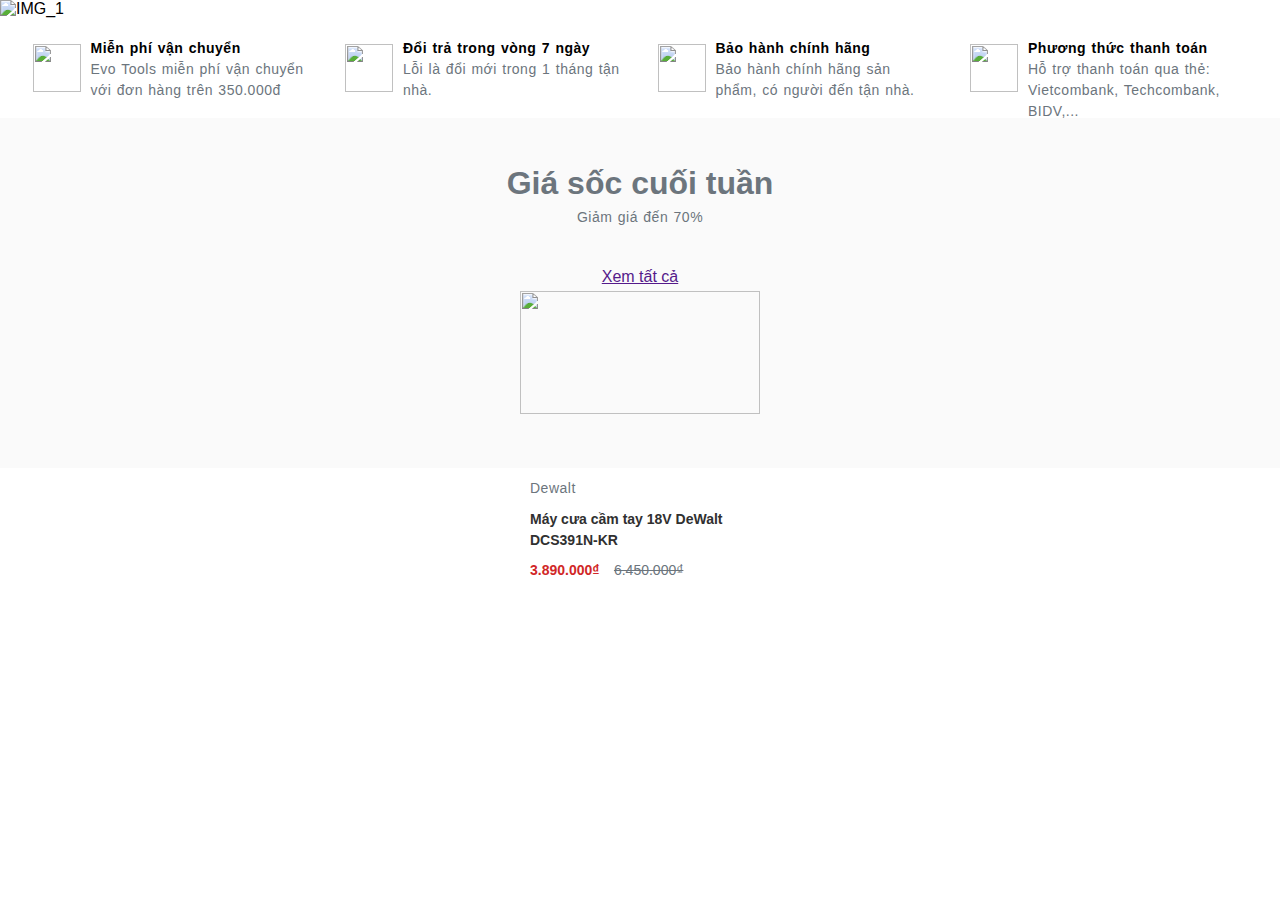
==== Home/index.html @ c36f78b8 "09/07" ====
<!DOCTYPE html>
<html lang="en">
<head>
    <meta charset="UTF-8">
    <meta name="viewport" content="width=device-width, initial-scale=1.0">
    <title>Document</title>
    <link rel="stylesheet" href="./styles.css">
    <link rel="stylesheet" href="https://cdnjs.cloudflare.com/ajax/libs/font-awesome/6.4.0/css/all.min.css" integrity="sha512-iecdLmaskl7CVkqkXNQ/ZH/XLlvWZOJyj7Yy7tcenmpD1ypASozpmT/E0iPtmFIB46ZmdtAc9eNBvH0H/ZpiBw==" crossorigin="anonymous" referrerpolicy="no-referrer" />

</head>
<body>

    
    <div class="slide">
        <img id="slide_img_1" class="slide_img" src="/Asset/Img/slider_1.png" alt="IMG_1">
        <img id="slide_img_2" class="slide_img" src="/Asset/Img/slider_2.png" alt="IMG_2">
    </div>
    <div class="nd_1">
        <div class="nd_1_1">
            <img class="nd_1_1_img" src="/Asset/Img/feature_search_image_1.svg" alt="">
            <div class="nd_1_1_t">
                <a class="nd_1_1_t1" href="./index.html">Miễn phí vận chuyển</a>
                <p class="nd_1_1_t2">Evo Tools miễn phí vận chuyển với đơn hàng trên 350.000đ</p>
            </div>
        </div>
        <div class="nd_1_1">
            <img class="nd_1_1_img" src="/Asset/Img/feature_search_image_2.svg" alt="">
            <div class="nd_1_1_t">
                <a class="nd_1_1_t1" href="./index.html">Đổi trả trong vòng 7 ngày</a>
                <p class="nd_1_1_t2">Lỗi là đổi mới trong 1 tháng tận nhà.</p>
            </div>
        </div>
        <div class="nd_1_1">
            <img class="nd_1_1_img" src="/Asset/Img/feature_search_image_3.svg" alt="">
            <div class="nd_1_1_t">
                <a class="nd_1_1_t1" href="./index.html">Bảo hành chính hãng</a>
                <p class="nd_1_1_t2">Bảo hành chính hãng sản phẩm, có người đến tận nhà.</p>
            </div>
        </div>
        <div class="nd_1_1">
            <img class="nd_1_1_img" src="/Asset/Img/feature_search_image_4.svg" alt="">
            <div class="nd_1_1_t">
                <a class="nd_1_1_t1" href="./index.html">Phương thức thanh toán</a>
                <p class="nd_1_1_t2">Hỗ trợ thanh toán qua thẻ: Vietcombank, Techcombank, BIDV,...</p>
            </div>
        </div>
    
    </div>
    <div class="nd_2">
        <div class="nd_2_1" >
            <a href="">Giá sốc cuối tuần</a>
            <p>Giảm giá đến 70%</p>
        </div>
        <div class="nd_2_2">
            <a href="">Xem tất cả</a>
            <div class="item">
                <img class="it_img" src="/Asset/Img/f7b94e099a215a91f13b4db56c76c065.webp" alt="">
                <a class="it_tag"  href="./index.html">Dewalt</a>
                <a class="it_name">Máy cưa cầm tay 18V DeWalt DCS391N-KR</a>
                <div class="cost">
                    <div>
                        <p class="it_cost">3.890.000₫</p>
                        <span class="it_cost_sale"> 6.450.000₫</span>
                    </div>
                    <i class="fa-light fa-bag-shopping"></i>
                </div>
            </div>
        </div>
    </div>
    
    <script src="./app.js"></script>
</body>
</html>
---- Home/styles.css ----
*{
    box-sizing: border-box;
    padding: 0;
    margin: 0;
    font-family: 'Mulish', sans-serif;
    z-index: 1;
}
.slide{
    width: 100%;
    overflow: hidden; 
    display: flex;
}
.slide_img{
    width: 100%;
    flex: 1 0 100%;
    position: relative;
}
.slide_img{
    animation-name: slider;
    animation-duration: 10s;
    animation-iteration-count: infinite;
}
@keyframes slider {
    0%{
        right: 0;
    }
    15%{
        right: 100%;
    }
    55%{
        right: 100%;
    }
    70%{
        right: 0;
    }
}
.nd_1{
    width: 100%;
    display: flex;
    padding: 15px;
    justify-content: space-around;
}
.nd_1_1{
    width: 23%;
    padding: 5px;
    display: flex;
    flex-direction: row;
    height: 70px;
    color: #6c757d;
    font-size: 14px;
    line-height: 1.5;
    word-spacing: 1px;
    letter-spacing: 0.5px;
}
.nd_1_1_img{
    width: 48px;
    height: 48px;
    margin-right: 10px;
    position: relative;
    top: 50%;
    transform: translateY(-50%);
}
.nd_1_1_t2{
    font-weight: 400;
}
.nd_1_1_t1{
    font-weight: 700;
    text-decoration: none;
    color: black;
    font-size: 14px;
    line-height: 1.5;
}
.nd_1_1_t{
    position: relative;
    top: 50%;
    transform: translateY(-50%);
}
.nd_2{
    width: 100%;
    height: 350px;
    background-color: #fafafa;
    
}
.nd_2_1{
    width: 100%;
    height: 150px;
    display: flex;
    justify-content: center;
    align-items: center;
    flex-direction: column;
}
.nd_2_1 a {
    font-weight: 700;
    text-decoration: none;
    color: #6c757d;
    font-size: 32px;
    line-height: 1.5;
}
.nd_2_1 p {
    color: #6c757d;
    font-size: 14px;
    line-height: 1.5;
    word-spacing: 1px;
    letter-spacing: 0.5px;
}
.nd_2_2{
    width: 100%;
    height: 350px;
    display: flex;
    justify-content: center;
    align-items: center;
    flex-direction: column;
    color: #6c757d;
}
a{
    transition-property: all;
}  
a:hover{
    color: #fe793b;
    text-decoration-line:underline;
}
.item{
    padding: 5px;
    width: 250px;
    height: 380px;
    margin-bottom: 25px;
    display: flex;
    flex-direction: column;
    z-index: 1;
}
.it_img{
    width: 100%;
    height: 66%;
    transition: all 1s;
    z-index: 0;
}
.it_img:hover{
    transform: scale(1.2);
}
.it_tag{
    color: #6c757d;
    font-size: 14px;
    line-height: 1.5;
    word-spacing: 1px;
    letter-spacing: 0.5px;
    text-decoration: none;
    padding: 0 10px 0 10px;
    margin-bottom: 10px;
    z-index: 1;
}
.it_name{
    color: #303030;
    font-size: 14px;
    line-height: 1.5;
    padding: 0 10px 0 10px;
    margin-bottom: 10px;
    font-weight: 700;
    z-index: 1;
}
.item .cost{
    display: flex;
    justify-content: space-between;
    padding: 0 10px 0 10px;
    z-index: 1;
    
}
.it_cost{
    display: inline-block;
    color: #d12727;
    font-size: 14px;
    font-weight: 700;
    margin-bottom: 10px;
    margin-right: 10px;
    z-index: 1;

}
.it_cost_sale{
    font-size: 14px;
    color: #6c757d;
    text-decoration: line-through;
    z-index: 1;

}
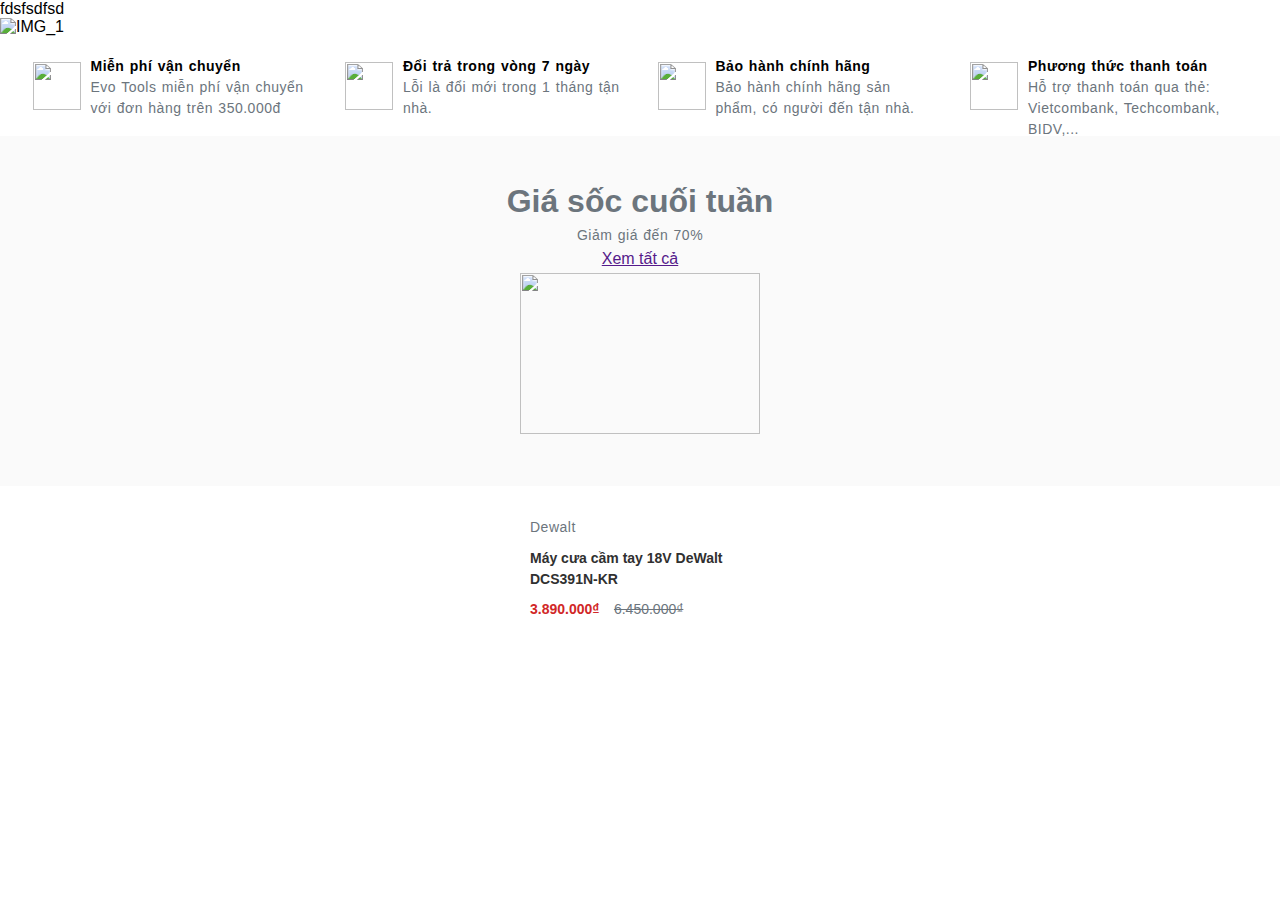
==== commit 14dd9312: "update home" ====
--- a/Home/index.html
+++ b/Home/index.html
@@ -9,36 +9,36 @@
 
 </head>
 <body>
-
+fdsfsdfsd
     
     <div class="slide">
-        <img id="slide_img_1" class="slide_img" src="/Asset/Img/slider_1.png" alt="IMG_1">
-        <img id="slide_img_2" class="slide_img" src="/Asset/Img/slider_2.png" alt="IMG_2">
+        <img id="slide_img_1" class="slide_img" src="../Asset/Img/slider_1.png" alt="IMG_1">
+        <img id="slide_img_2" class="slide_img" src="../Asset/Img/slider_2.png" alt="IMG_2">
     </div>
     <div class="nd_1">
         <div class="nd_1_1">
-            <img class="nd_1_1_img" src="/Asset/Img/feature_search_image_1.svg" alt="">
+            <img class="nd_1_1_img" src="../Asset/Img/featurge_search_image_1.sv" alt="">
             <div class="nd_1_1_t">
                 <a class="nd_1_1_t1" href="./index.html">Miễn phí vận chuyển</a>
                 <p class="nd_1_1_t2">Evo Tools miễn phí vận chuyển với đơn hàng trên 350.000đ</p>
             </div>
         </div>
         <div class="nd_1_1">
-            <img class="nd_1_1_img" src="/Asset/Img/feature_search_image_2.svg" alt="">
+            <img class="nd_1_1_img" src="../Asset/Img/feature_search_image_2.svg" alt="">
             <div class="nd_1_1_t">
                 <a class="nd_1_1_t1" href="./index.html">Đổi trả trong vòng 7 ngày</a>
                 <p class="nd_1_1_t2">Lỗi là đổi mới trong 1 tháng tận nhà.</p>
             </div>
         </div>
         <div class="nd_1_1">
-            <img class="nd_1_1_img" src="/Asset/Img/feature_search_image_3.svg" alt="">
+            <img class="nd_1_1_img" src="../Asset/Img/feature_search_image_3.svg" alt="">
             <div class="nd_1_1_t">
                 <a class="nd_1_1_t1" href="./index.html">Bảo hành chính hãng</a>
                 <p class="nd_1_1_t2">Bảo hành chính hãng sản phẩm, có người đến tận nhà.</p>
             </div>
         </div>
         <div class="nd_1_1">
-            <img class="nd_1_1_img" src="/Asset/Img/feature_search_image_4.svg" alt="">
+            <img class="nd_1_1_img" src="../Asset/Img/feature_search_image_4.svg" alt="">
             <div class="nd_1_1_t">
                 <a class="nd_1_1_t1" href="./index.html">Phương thức thanh toán</a>
                 <p class="nd_1_1_t2">Hỗ trợ thanh toán qua thẻ: Vietcombank, Techcombank, BIDV,...</p>
@@ -52,22 +52,27 @@
             <p>Giảm giá đến 70%</p>
         </div>
         <div class="nd_2_2">
-            <a href="">Xem tất cả</a>
-            <div class="item">
-                <img class="it_img" src="/Asset/Img/f7b94e099a215a91f13b4db56c76c065.webp" alt="">
-                <a class="it_tag"  href="./index.html">Dewalt</a>
-                <a class="it_name">Máy cưa cầm tay 18V DeWalt DCS391N-KR</a>
-                <div class="cost">
-                    <div>
-                        <p class="it_cost">3.890.000₫</p>
-                        <span class="it_cost_sale"> 6.450.000₫</span>
+
+            <a class="nd_2_2_1" href="">Xem tất cả</a>
+
+            <div>
+                <div class="item">
+                    <img class="it_img" src="../Asset/Img/f7b94e099a215a91f13b4db56c76c065.webp" alt="">
+                    <a class="it_tag"  href="./index.html">Dewalt</a>
+                    <a class="it_name">Máy cưa cầm tay 18V DeWalt DCS391N-KR</a>
+                    <div class="cost">
+                        <div>
+                            <p class="it_cost">3.890.000₫</p>
+                            <span class="it_cost_sale"> 6.450.000₫</span>
+                        </div>
+                        <i class="fa-solid fa-bag-shopping fa-lg"></i>
                     </div>
-                    <i class="fa-light fa-bag-shopping"></i>
-                </div>
             </div>
+            
         </div>
+        <div></div>
     </div>
-    
+    <div></div>
     <script src="./app.js"></script>
 </body>
 </html>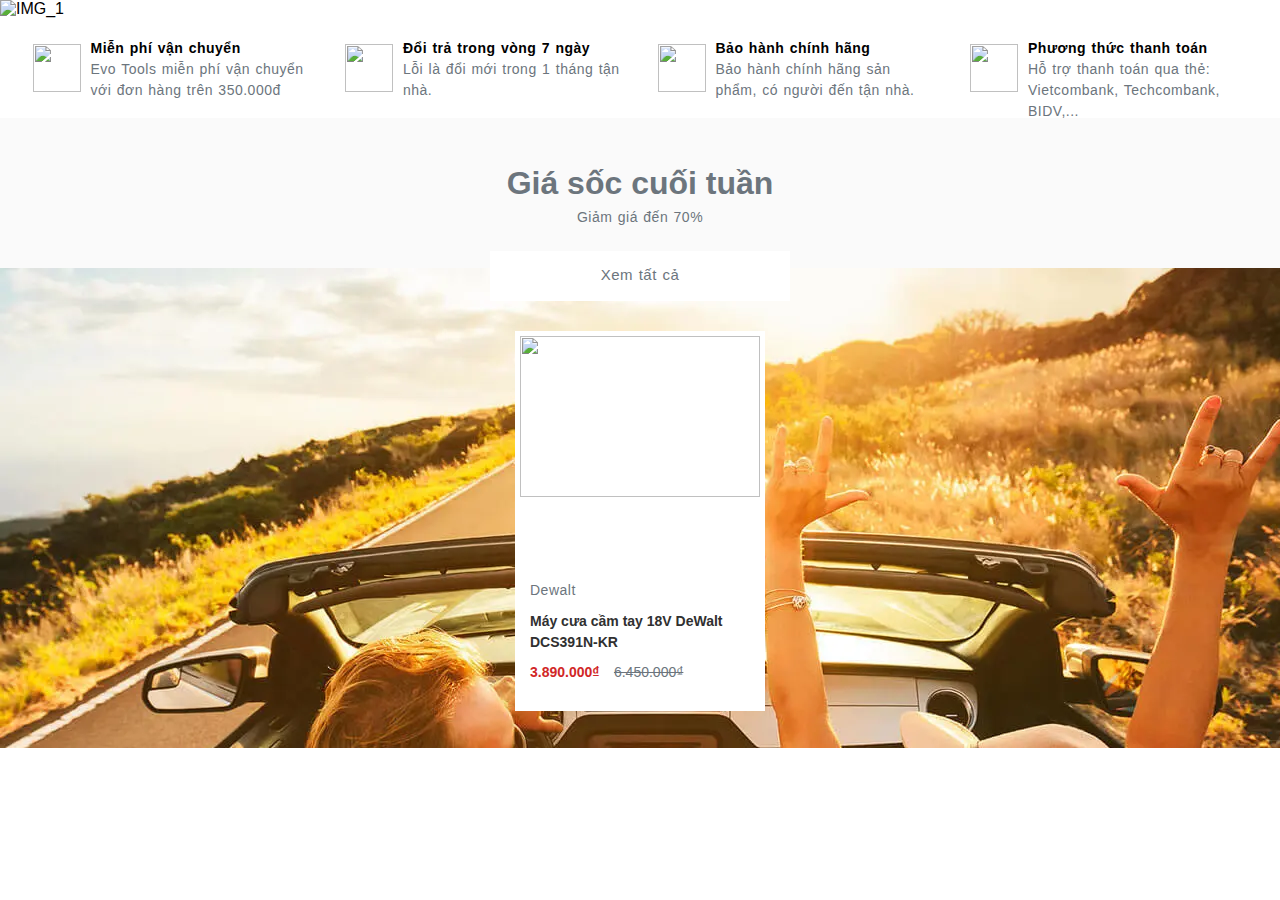
==== commit b73a0829: "09/07" ====
--- a/Home/index.html
+++ b/Home/index.html
@@ -9,7 +9,7 @@
 
 </head>
 <body>
-fdsfsdfsd
+
     
     <div class="slide">
         <img id="slide_img_1" class="slide_img" src="../Asset/Img/slider_1.png" alt="IMG_1">
@@ -17,7 +17,7 @@
     </div>
     <div class="nd_1">
         <div class="nd_1_1">
-            <img class="nd_1_1_img" src="../Asset/Img/featurge_search_image_1.sv" alt="">
+            <img class="nd_1_1_img" src="../Asset/Img/feature_search_image_1.svg" alt="">
             <div class="nd_1_1_t">
                 <a class="nd_1_1_t1" href="./index.html">Miễn phí vận chuyển</a>
                 <p class="nd_1_1_t2">Evo Tools miễn phí vận chuyển với đơn hàng trên 350.000đ</p>
@@ -51,7 +51,7 @@
             <a href="">Giá sốc cuối tuần</a>
             <p>Giảm giá đến 70%</p>
         </div>
-        <div class="nd_2_2">
+        <div class="nd_2_2" >
 
             <a class="nd_2_2_1" href="">Xem tất cả</a>
 
@@ -72,7 +72,7 @@
         </div>
         <div></div>
     </div>
-    <div></div>
+    </div>
     <script src="./app.js"></script>
 </body>
 </html>--- a/Home/styles.css
+++ b/Home/styles.css
@@ -3,7 +3,6 @@
     padding: 0;
     margin: 0;
     font-family: 'Mulish', sans-serif;
-    z-index: 1;
 }
 .slide{
     width: 100%;
@@ -105,12 +104,30 @@
 }
 .nd_2_2{
     width: 100%;
-    height: 350px;
-    display: flex;
+    height: 480px;
+    display: flex;
+    background-image: url("../Asset/Img/feature_banner.webp");
     justify-content: center;
     align-items: center;
     flex-direction: column;
     color: #6c757d;
+    z-index: 1;
+}
+.nd_2_2_1{
+    z-index: 1;
+    color: #6c757d;
+    font-size: 15px;
+    line-height: 1.5;
+    word-spacing: 1px;
+    letter-spacing: 0.5px;
+    text-decoration: none;
+    display: flex;
+    height: 50px;
+    width: 300px;
+    background-color: white;
+    justify-content: center;
+    align-items: center;
+    transform: translateY(-60%);
 }
 a{
     transition-property: all;
@@ -127,6 +144,8 @@
     display: flex;
     flex-direction: column;
     z-index: 1;
+    position: relative;
+    background-color: white;
 }
 .it_img{
     width: 100%;
@@ -179,5 +198,7 @@
     color: #6c757d;
     text-decoration: line-through;
     z-index: 1;
-
-}
+}
+.fa-bag-shopping:hover{
+    color: #fe793b;
+}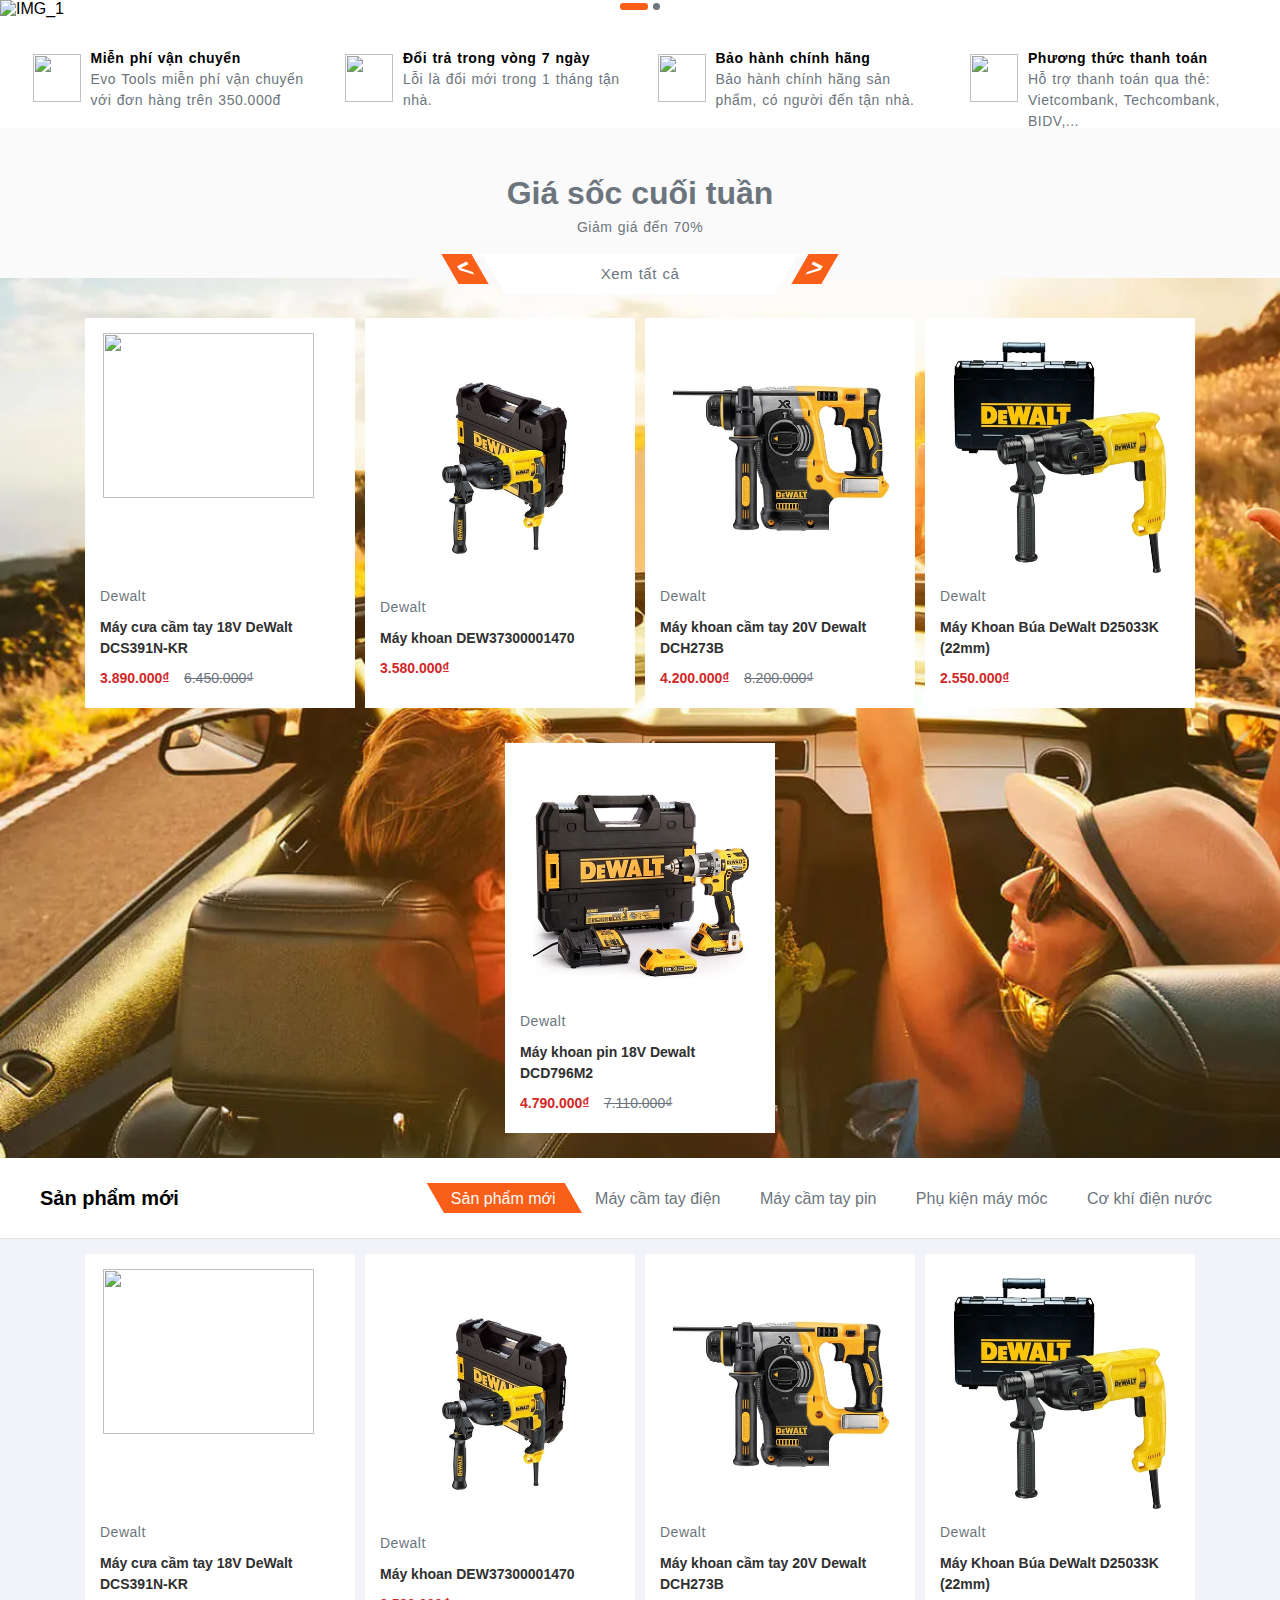
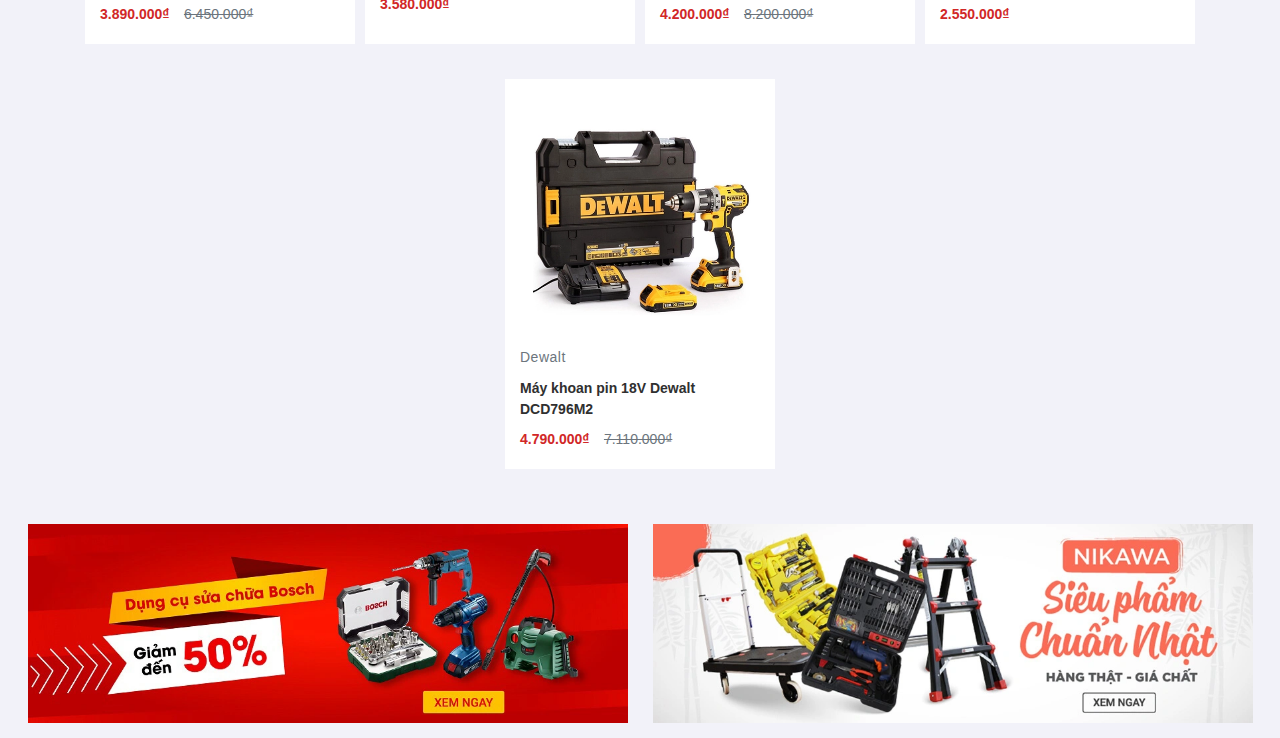
==== commit f04969ac: "15/07" ====
--- a/Home/index.html
+++ b/Home/index.html
@@ -8,12 +8,14 @@
     <link rel="stylesheet" href="https://cdnjs.cloudflare.com/ajax/libs/font-awesome/6.4.0/css/all.min.css" integrity="sha512-iecdLmaskl7CVkqkXNQ/ZH/XLlvWZOJyj7Yy7tcenmpD1ypASozpmT/E0iPtmFIB46ZmdtAc9eNBvH0H/ZpiBw==" crossorigin="anonymous" referrerpolicy="no-referrer" />
 
 </head>
-<body>
-
-    
+<body>    
     <div class="slide">
         <img id="slide_img_1" class="slide_img" src="../Asset/Img/slider_1.png" alt="IMG_1">
         <img id="slide_img_2" class="slide_img" src="../Asset/Img/slider_2.png" alt="IMG_2">
+    </div>
+    <div class="slide_icon">
+        <div id="vuong" class="slide_chuyen"></div>
+        <div id="cham"  class="slide_chuyen"></div>
     </div>
     <div class="nd_1">
         <div class="nd_1_1">
@@ -52,10 +54,13 @@
             <p>Giảm giá đến 70%</p>
         </div>
         <div class="nd_2_2" >
-
-            <a class="nd_2_2_1" href="">Xem tất cả</a>
-
-            <div>
+            <div class="h_nd_2_2">
+                <div class="canh1">&lt</div>
+                <a class="nd_2_2_1" href="">Xem tất cả</a>
+                <div class="canh">&gt</div>
+            </div>
+            
+            <div class="nd_2_2_item" >
                 <div class="item">
                     <img class="it_img" src="../Asset/Img/f7b94e099a215a91f13b4db56c76c065.webp" alt="">
                     <a class="it_tag"  href="./index.html">Dewalt</a>
@@ -67,11 +72,133 @@
                         </div>
                         <i class="fa-solid fa-bag-shopping fa-lg"></i>
                     </div>
-            </div>
-            
-        </div>
-        <div></div>
-    </div>
+                </div>
+                <div class="item">
+                    <img class="it_img" src="../Asset/Img/2a3c3d5b1e80166ae6d1b1ec2744bf36.webp" alt="">
+                    <a class="it_tag"  href="./index.html">Dewalt</a>
+                    <a class="it_name">Máy khoan DEW37300001470</a>
+                    <div class="cost">
+                        <div>
+                            <p class="it_cost">3.580.000₫</p>
+                        </div>
+                        <i class="fa-solid fa-bag-shopping fa-lg"></i>
+                    </div>
+                </div>
+                <div class="item">
+                    <img class="it_img" src="../Asset/Img/5b2c3c4487c73887def8c8ed1a8351ad.webp" alt="">
+                    <a class="it_tag"  href="./index.html">Dewalt</a>
+                    <a class="it_name">Máy khoan cầm tay 20V Dewalt DCH273B</a>
+                    <div class="cost">
+                        <div>
+                            <p class="it_cost">4.200.000₫</p>
+                            <span class="it_cost_sale"> 8.200.000₫</span>
+                        </div>
+                        <i class="fa-solid fa-bag-shopping fa-lg"></i>
+                    </div>
+                </div>
+                <div class="item">
+                    <img class="it_img" src="../Asset/Img/1-u5463-d20170927-t091215-269856.webp" alt="">
+                    <a class="it_tag"  href="./index.html">Dewalt</a>
+                    <a class="it_name">Máy Khoan Búa DeWalt D25033K (22mm)</a>
+                    <div class="cost">
+                        <div>
+                            <p class="it_cost">2.550.000₫</p>
+                        </div>
+                        <i class="fa-solid fa-bag-shopping fa-lg"></i>
+                    </div>
+                </div>
+                <div class="item">
+                    <img class="it_img" src="../Asset/Img/f594d9bab6b5ac6e76441dd2e44d3e76.webp" alt="">
+                    <a class="it_tag"  href="./index.html">Dewalt</a>
+                    <a class="it_name">Máy khoan pin 18V Dewalt DCD796M2</a>
+                    <div class="cost">
+                        <div>
+                            <p class="it_cost">4.790.000₫</p>
+                            <span class="it_cost_sale"> 7.110.000₫</span>
+                        </div>
+                        <i class="fa-solid fa-bag-shopping fa-lg"></i>
+                    </div>
+                </div>
+            </div>
+        </div>
+    </div>
+    <div class="nd3">
+        <div class="nd3_1">
+            <h1>Sản phẩm mới</h1>
+            <div>
+                <a id="nd3_tag_1" class="nd3_1_tag" href="./index.html">Sản phẩm mới</a>
+                <a id="nd3_tag_2" class="nd3_1_tag" href="./index.html">Máy cầm tay điện</a>
+                <a id="nd3_tag_3" class="nd3_1_tag" href="./index.html">Máy cầm tay pin</a>
+                <a id="nd3_tag_4" class="nd3_1_tag" href="./index.html">Phụ kiện máy móc</a>
+                <a id="nd3_tag_5" class="nd3_1_tag" href="./index.html">Cơ khí điện nước</a>
+            </div>
+        </div>
+        <div class="nd3_2">
+            <div class="nd_3_2_item" >
+                <div class="item">
+                    <img class="it_img" src="../Asset/Img/f7b94e099a215a91f13b4db56c76c065.webp" alt="">
+                    <a class="it_tag"  href="./index.html">Dewalt</a>
+                    <a class="it_name">Máy cưa cầm tay 18V DeWalt DCS391N-KR</a>
+                    <div class="cost">
+                        <div>
+                            <p class="it_cost">3.890.000₫</p>
+                            <span class="it_cost_sale"> 6.450.000₫</span>
+                        </div>
+                        <i class="fa-solid fa-bag-shopping fa-lg"></i>
+                    </div>
+                </div>
+                <div class="item">
+                    <img class="it_img" src="../Asset/Img/2a3c3d5b1e80166ae6d1b1ec2744bf36.webp" alt="">
+                    <a class="it_tag"  href="./index.html">Dewalt</a>
+                    <a class="it_name">Máy khoan DEW37300001470</a>
+                    <div class="cost">
+                        <div>
+                            <p class="it_cost">3.580.000₫</p>
+                        </div>
+                        <i class="fa-solid fa-bag-shopping fa-lg"></i>
+                    </div>
+                </div>
+                <div class="item">
+                    <img class="it_img" src="../Asset/Img/5b2c3c4487c73887def8c8ed1a8351ad.webp" alt="">
+                    <a class="it_tag"  href="./index.html">Dewalt</a>
+                    <a class="it_name">Máy khoan cầm tay 20V Dewalt DCH273B</a>
+                    <div class="cost">
+                        <div>
+                            <p class="it_cost">4.200.000₫</p>
+                            <span class="it_cost_sale"> 8.200.000₫</span>
+                        </div>
+                        <i class="fa-solid fa-bag-shopping fa-lg"></i>
+                    </div>
+                </div>
+                <div class="item">
+                    <img class="it_img" src="../Asset/Img/1-u5463-d20170927-t091215-269856.webp" alt="">
+                    <a class="it_tag"  href="./index.html">Dewalt</a>
+                    <a class="it_name">Máy Khoan Búa DeWalt D25033K (22mm)</a>
+                    <div class="cost">
+                        <div>
+                            <p class="it_cost">2.550.000₫</p>
+                        </div>
+                        <i class="fa-solid fa-bag-shopping fa-lg"></i>
+                    </div>
+                </div>
+                <div class="item">
+                    <img class="it_img" src="../Asset/Img/f594d9bab6b5ac6e76441dd2e44d3e76.webp" alt="">
+                    <a class="it_tag"  href="./index.html">Dewalt</a>
+                    <a class="it_name">Máy khoan pin 18V Dewalt DCD796M2</a>
+                    <div class="cost">
+                        <div>
+                            <p class="it_cost">4.790.000₫</p>
+                            <span class="it_cost_sale"> 7.110.000₫</span>
+                        </div>
+                        <i class="fa-solid fa-bag-shopping fa-lg"></i>
+                    </div>
+                </div>
+            </div>
+        </div>
+        <div class="nd3_3">
+            <img src="../Asset/Img/feature_banner_1.webp" alt="">
+            <img src="../Asset/Img/feature_banner_2.webp" alt="">
+        </div>
     </div>
     <script src="./app.js"></script>
 </body>
--- a/Home/styles.css
+++ b/Home/styles.css
@@ -32,7 +32,48 @@
     70%{
         right: 0;
     }
-}
+} 
+.slide_icon{
+    display: flex;
+    margin: 0 auto;
+    transform: translateY(-150%);
+    width: 40px;
+    height: 10px;
+    justify-content: space-between;
+}
+#vuong{
+    width: 28px;
+    height: 7px;
+    background-color: #f95f18;
+    border-radius: 3px;
+    cursor: pointer;
+}
+#cham{
+    height: 7px;
+    width: 7px;
+    border-radius: 100%;
+    background-color: #6c757d;
+    cursor: pointer;
+}
+.slide_icon{
+    animation-name: slider_ic;
+    animation-duration: 10s;
+    animation-iteration-count: infinite;
+}
+@keyframes slider_ic {
+    0%{
+        flex-direction: row;
+    }
+    15%{
+        flex-direction: row-reverse;
+    }
+    55%{
+        flex-direction: row-reverse;
+    }
+    70%{
+        flex-direction: row;
+    }
+} 
 .nd_1{
     width: 100%;
     display: flex;
@@ -76,9 +117,7 @@
 }
 .nd_2{
     width: 100%;
-    height: 350px;
     background-color: #fafafa;
-    
 }
 .nd_2_1{
     width: 100%;
@@ -104,17 +143,24 @@
 }
 .nd_2_2{
     width: 100%;
-    height: 480px;
     display: flex;
     background-image: url("../Asset/Img/feature_banner.webp");
     justify-content: center;
     align-items: center;
     flex-direction: column;
     color: #6c757d;
-    z-index: 1;
+    z-index: 2;
+    background-size: cover;
+    background-repeat: no-repeat;
+}
+.h_nd_2_2{
+    transform: translateY(-60%);
+    display: flex;
+    gap: 25px;
+    background-color: inherit;
 }
 .nd_2_2_1{
-    z-index: 1;
+    z-index: 0;
     color: #6c757d;
     font-size: 15px;
     line-height: 1.5;
@@ -122,14 +168,59 @@
     letter-spacing: 0.5px;
     text-decoration: none;
     display: flex;
-    height: 50px;
-    width: 300px;
+    height: 40px;
+    width: 270px;
     background-color: white;
     justify-content: center;
     align-items: center;
-    transform: translateY(-60%);
+    position: relative;
+}   
+.nd_2_2_1::before{
+    position: absolute;
+    content: '';
+    top: 0;
+    bottom: 0;
+    left: 0;
+    right: 0;
+    background-color: inherit;
+    transform-origin: bottom;
+    transform: skew(-30deg);
+    z-index: -1;
+}
+.nd_2_2_1::after{
+    position: absolute;
+    content: '';
+    top: 0;
+    bottom: 0;
+    left: 0;
+    right: 0;
+    background-color: inherit;
+    transform-origin: bottom;
+    transform: skew(30deg);
+    z-index: -1;
+}
+.canh{
+    background-color: #f95f18;
+    transform: skew(-30deg);
+    height: 30px;
+    width:  30px;
+    color: white;
+    font-size: 24px;
+    font-weight:600;
+    text-align: center;
+}
+.canh1{
+    background-color: #f95f18;
+    transform: skew(30deg);
+    height: 30px;
+    width: 30px;
+    color: white;
+    font-size: 24px;
+    font-weight:600;
+    text-align: center;
 }
 a{
+    text-decoration: none;
     transition-property: all;
 }  
 a:hover{
@@ -138,23 +229,25 @@
 }
 .item{
     padding: 5px;
-    width: 250px;
-    height: 380px;
+    width: 270px;
+    height: 390px;
     margin-bottom: 25px;
     display: flex;
+    justify-content: center;
     flex-direction: column;
     z-index: 1;
     position: relative;
     background-color: white;
 }
 .it_img{
-    width: 100%;
+    margin: 3px auto;
+    width: 90%;
     height: 66%;
     transition: all 1s;
     z-index: 0;
 }
 .it_img:hover{
-    transform: scale(1.2);
+    transform: scale(1.1);
 }
 .it_tag{
     color: #6c757d;
@@ -201,4 +294,88 @@
 }
 .fa-bag-shopping:hover{
     color: #fe793b;
+}
+.nd_2_2_item{
+    display: flex;
+    gap:10px;
+    flex-wrap: wrap;
+    justify-content: center;
+}
+.nd3{
+    z-index: 1;
+    width: 100%;
+    
+}
+.nd3_1{
+    height: 80px;
+    display: flex;
+    justify-content: space-between;
+    align-items: center;
+    padding: 0px 40px;
+}
+.nd3_1 h1{
+    font-size: 20px;
+    font-weight: 700;
+    line-height: 1.2;
+    margin: 0;
+    position: relative;
+}
+
+.nd3_1_tag{
+    color: #6c757d;
+    margin: 0 25px 0 0;
+    height: 30px;
+    text-align: center;
+    padding: 7px 3px 0px 7px;
+    display: inline-block;
+    position: relative;
+}
+.nd3_1_tag::after{
+    position: absolute;
+    content: '';
+    width: 120%;
+    top: 0;
+    bottom: 0;
+    left: 0;
+    right: 0;
+    background-color: inherit;
+    transform-origin: bottom;
+    transform: skew(30deg);
+    z-index: -1;
+}
+.nd3_1_tag:hover{
+    background-color: #f95f18;
+    color: #fafafa;
+    font-style: normal;
+    text-decoration: none;
+}
+#nd3_tag_1{
+    background-color: #f95f18;
+    color: #fafafa;
+}
+.nd3_2{
+    width: 100%;
+    border-top: #e1e3e6 1px solid;
+}
+.nd_3_2_item{
+    padding: 15px 0 15px 0;
+    display: flex;
+    gap:10px;
+    flex-wrap: wrap;
+    justify-content: center;
+    background-color: #f2f2f9;
+}
+.nd3_3{
+    width: 100%;
+    display: flex;
+    justify-content: space-around;
+    padding: 15px 15px 15px 15px ;
+    background-color: #f2f2f9;
+}
+.nd3_3 img{
+    width: 48%;
+    cursor: pointer;
+}
+.nd3 img:hover{
+    opacity: 0.8;
 }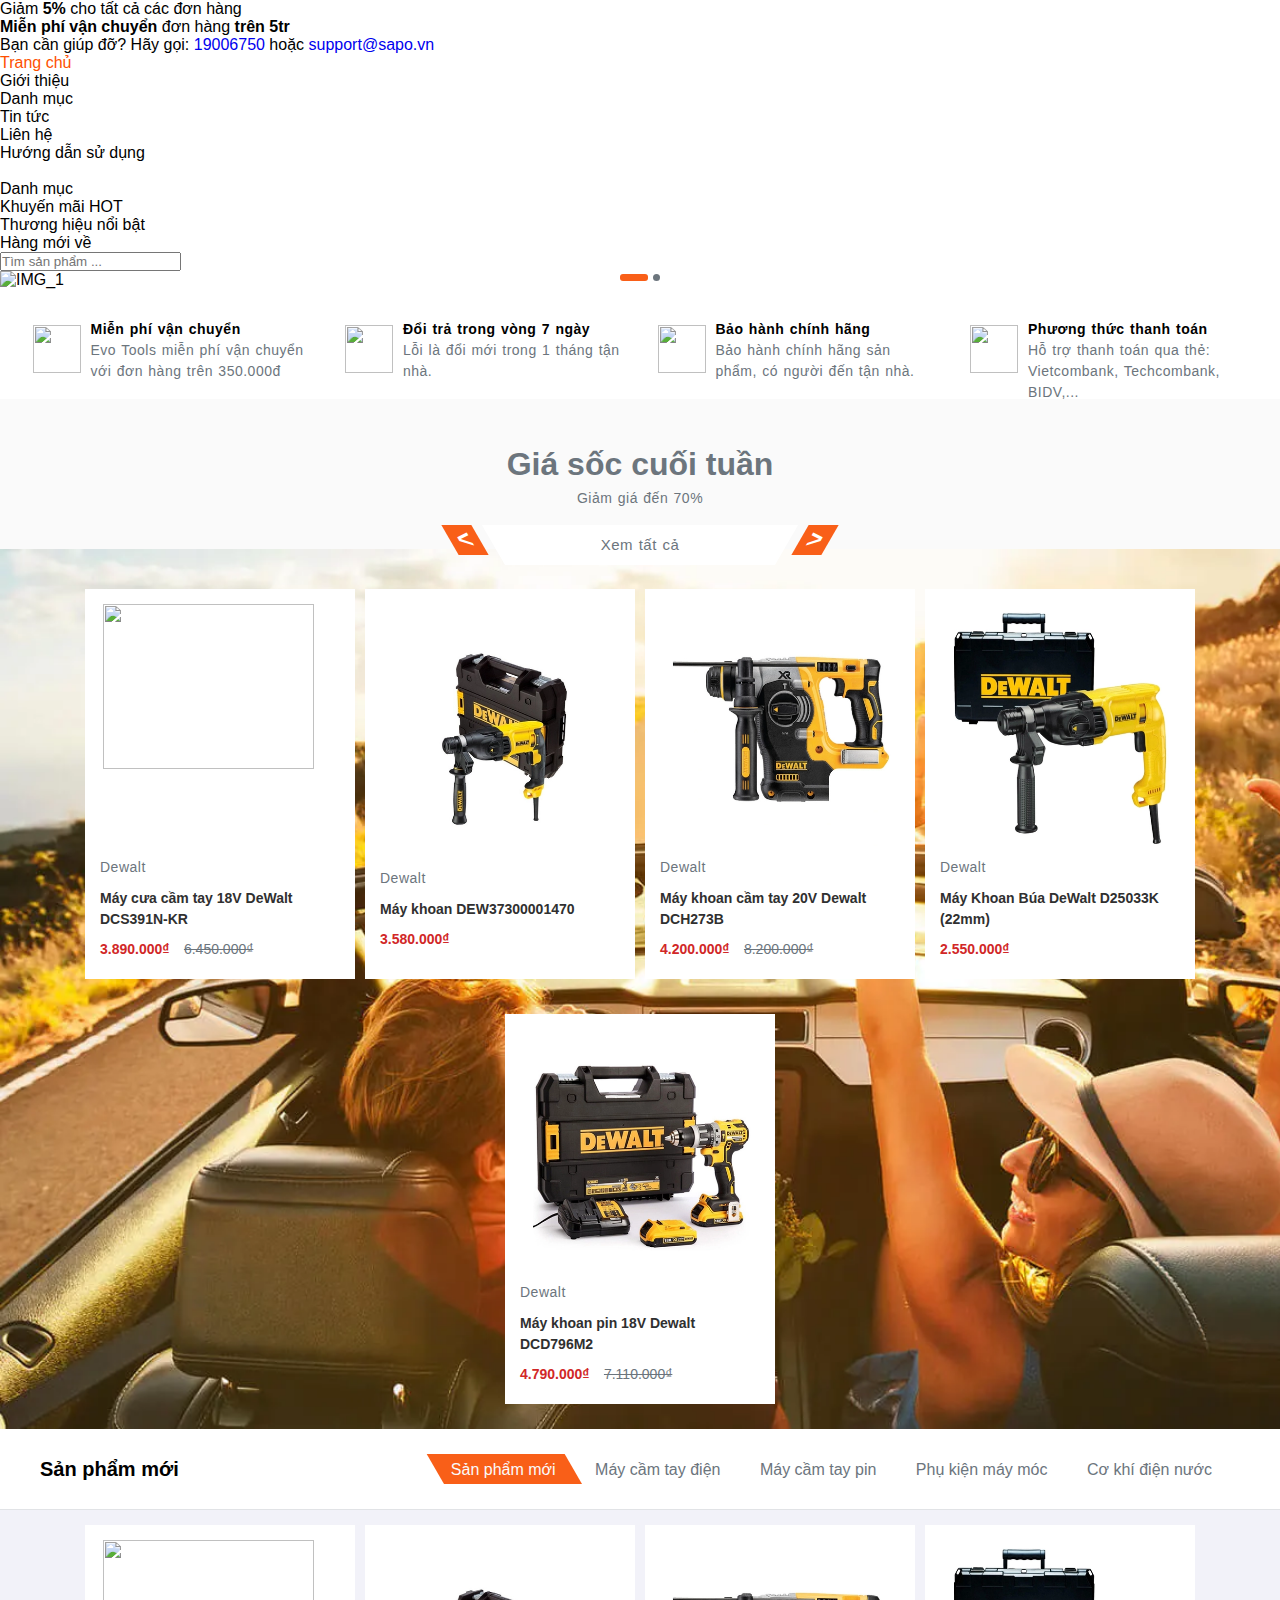
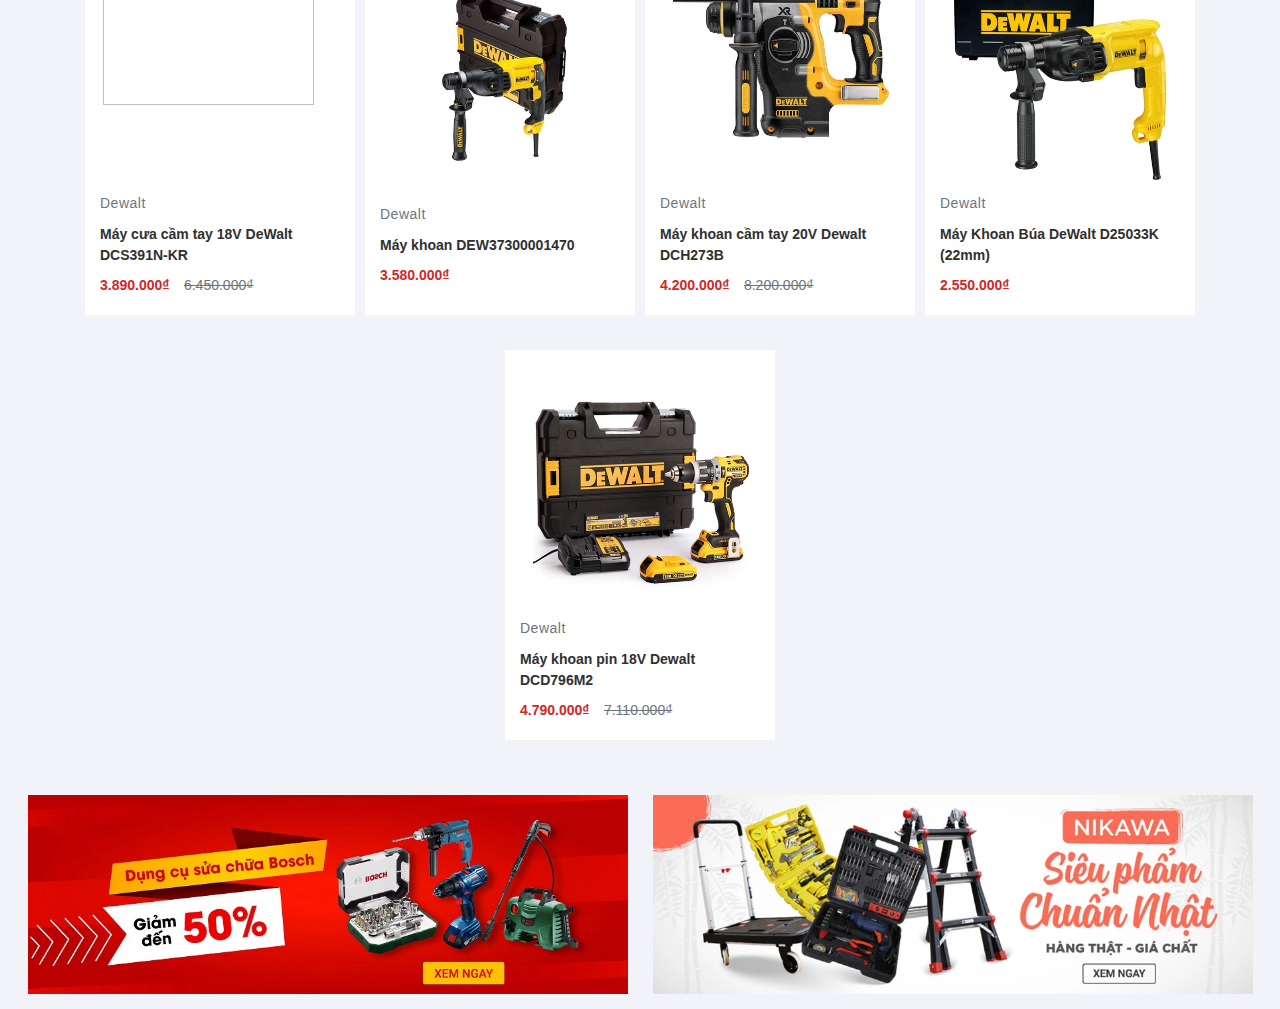
==== commit 6e4612a9: "20/07" ====
--- a/Home/index.html
+++ b/Home/index.html
@@ -8,7 +8,72 @@
     <link rel="stylesheet" href="https://cdnjs.cloudflare.com/ajax/libs/font-awesome/6.4.0/css/all.min.css" integrity="sha512-iecdLmaskl7CVkqkXNQ/ZH/XLlvWZOJyj7Yy7tcenmpD1ypASozpmT/E0iPtmFIB46ZmdtAc9eNBvH0H/ZpiBw==" crossorigin="anonymous" referrerpolicy="no-referrer" />
 
 </head>
-<body>    
+<body>
+    <div class="header">
+        <div class="notice">
+            <div class="notice-itemlist">
+                Giảm <strong>5%</strong> cho tất cả các đơn hàng
+                <div class="notice-item--separate"></div>
+            </div>
+            <div class="notice-itemlist">
+                <strong>Miễn phí vận chuyển</strong> đơn hàng <strong>trên 5tr</strong>
+            </div>
+        </div>
+
+        <div class="header__topbar">
+            <div class="topbar">
+                <div class="topbar-left">
+                    <p>
+                        Bạn cần giúp đỡ? Hãy gọi:
+                        <a href="tel: 19006750">19006750</a>
+                        hoặc
+                        <a href="mailto:support@sapo.vn">support@sapo.vn</a>
+                    </p>
+                </div>
+                <div class="topbar-right">
+                    <ul class="topbar-list">
+                        <li class="topbar-item" style="color: #FE5000">Trang chủ</li>
+                        <li class="topbar-item">Giới thiệu</li>
+                        <li class="topbar-item">Danh mục</li>
+                        <li class="topbar-item">Tin tức</li>
+                        <li class="topbar-item">Liên hệ</li>
+                        <li class="topbar-item">Hướng dẫn sử dụng</li>
+                    </ul>
+                </div>
+            </div>
+        </div>
+
+        <div class="header__mid">
+            <div class="header__mid-container">
+                <div class="header__mid-logo">
+                    <img src="https://bizweb.dktcdn.net/100/418/839/themes/808559/assets/logo.png?1685437901543" alt="" class="img-evotools">
+                </div>
+                <div class="header__mid-menu">
+                    <ul class="mid-list">
+                        <li class="mid-splitem">Danh mục</li>
+                        <li class="mid-item">Khuyến mãi HOT</li>
+                        <li class="mid-item">Thương hiệu nổi bật</li>
+                        <li class="mid-item">Hàng mới về</li>
+                    </ul>
+                </div>
+                <div class="header__mid-search">
+                    <input type="text" class="header__search-input" placeholder="Tìm sản phẩm ...">
+                    <i class=" search-logo fa-solid fa-magnifying-glass"></i>
+                </div>
+                <div class="header__mid-fill">
+                    <a href="" class="icon-link">
+                        <i class="item-icon fa-regular fa-heart" style="color: #020203;"></i>
+                    </a>
+                    <a href="../Login/index_dn.html" class="icon-link">
+                        <i class="item-icon fa-regular fa-user" style="color: #020203;"></i>
+                    </a>
+                    <a href="" class="icon-link">
+                        <i class="item-icon fa-solid fa-bag-shopping" style="color: #020203;"></i>
+                    </a>
+                </div>
+            </div>
+        </div>
+    </div>     
     <div class="slide">
         <img id="slide_img_1" class="slide_img" src="../Asset/Img/slider_1.png" alt="IMG_1">
         <img id="slide_img_2" class="slide_img" src="../Asset/Img/slider_2.png" alt="IMG_2">
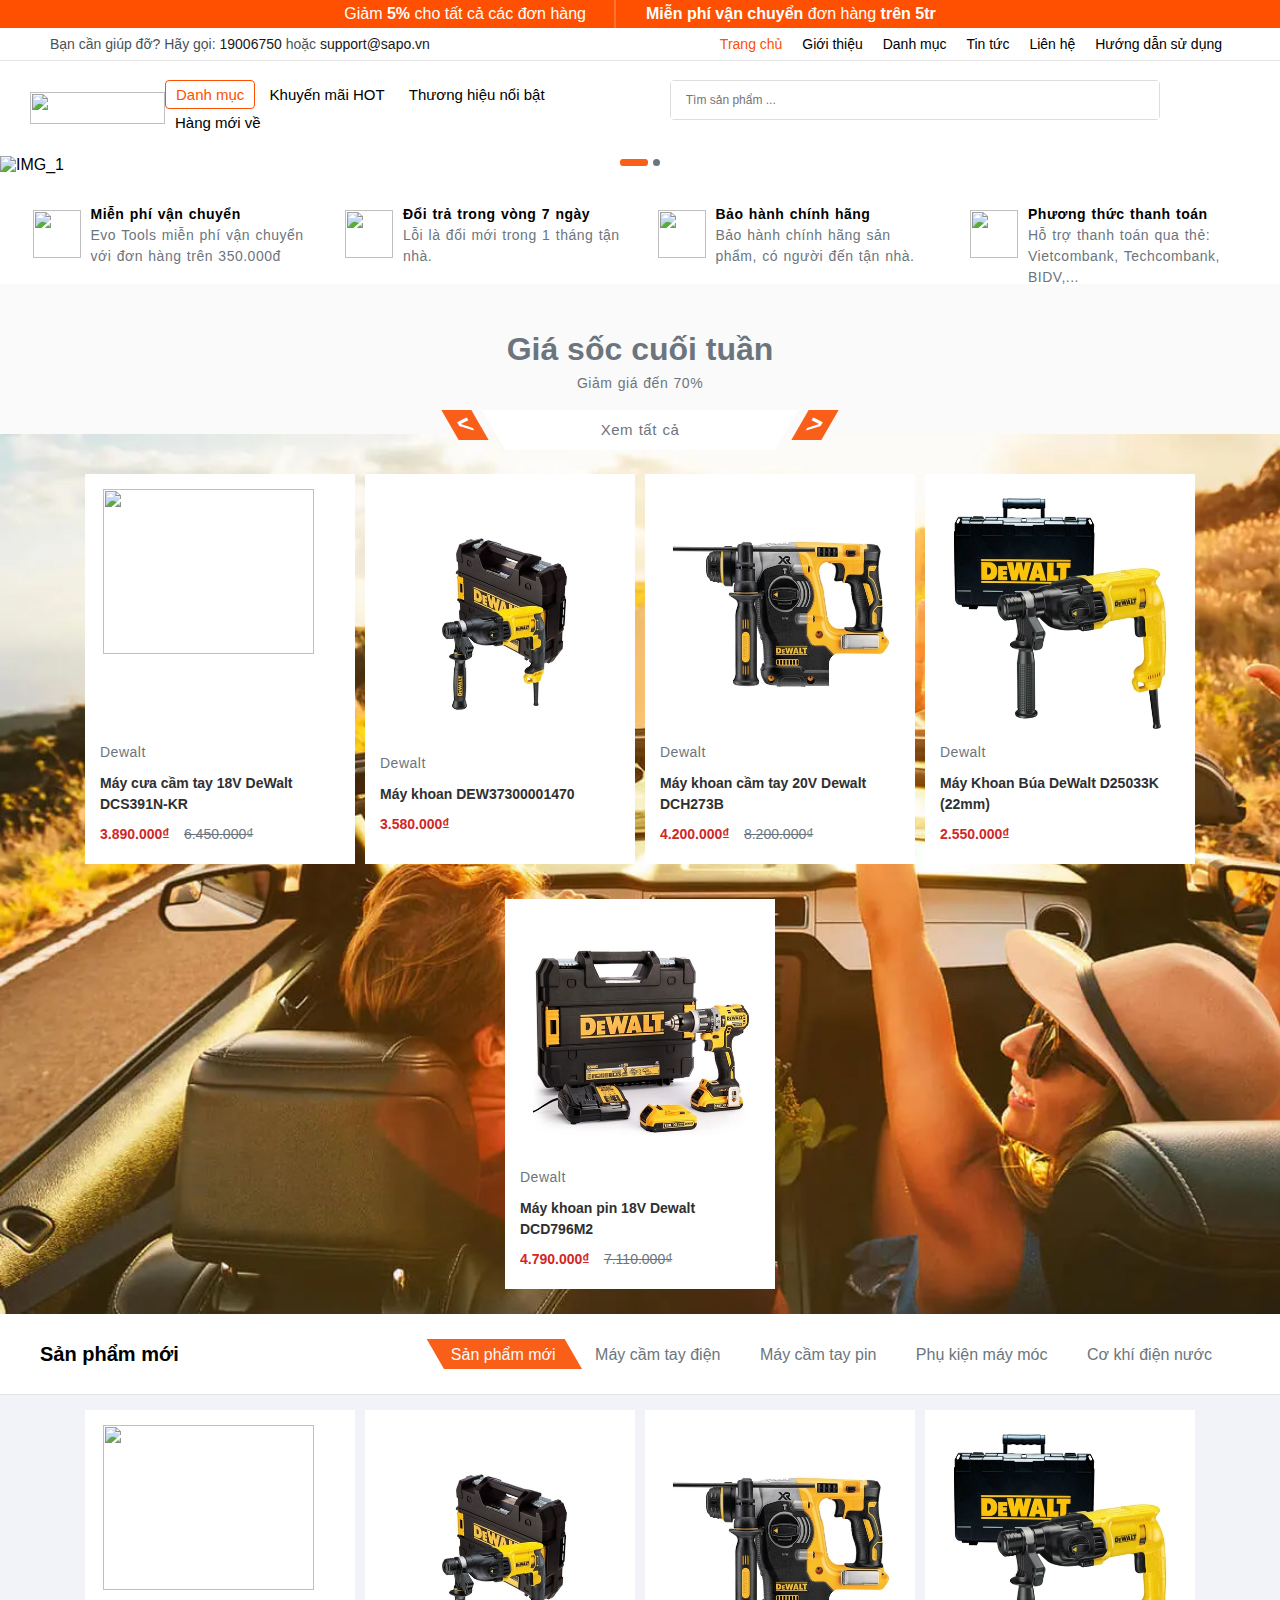
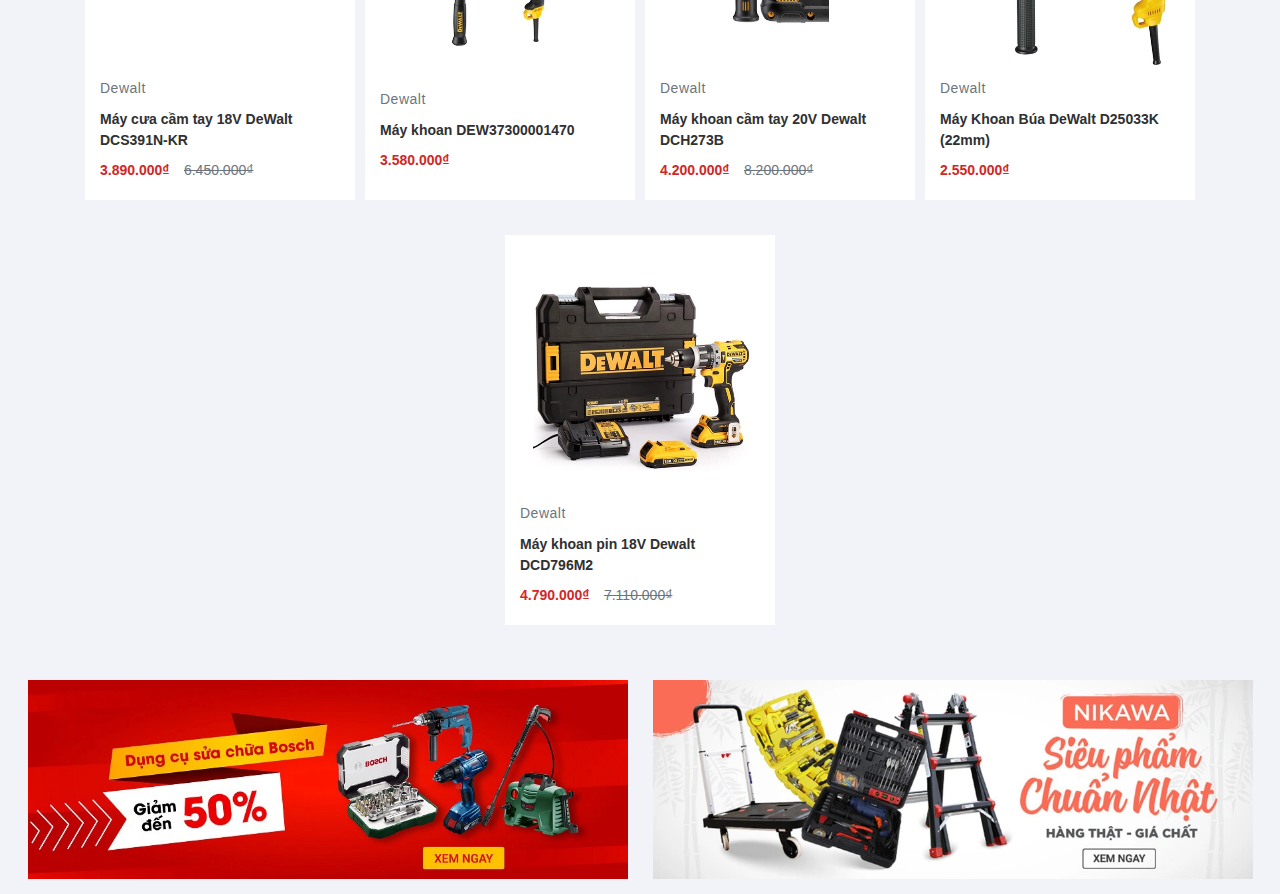
==== commit 4a37c3c3: "20/07" ====
--- a/Home/index.html
+++ b/Home/index.html
@@ -32,12 +32,12 @@
                 </div>
                 <div class="topbar-right">
                     <ul class="topbar-list">
-                        <li class="topbar-item" style="color: #FE5000">Trang chủ</li>
-                        <li class="topbar-item">Giới thiệu</li>
-                        <li class="topbar-item">Danh mục</li>
-                        <li class="topbar-item">Tin tức</li>
-                        <li class="topbar-item">Liên hệ</li>
-                        <li class="topbar-item">Hướng dẫn sử dụng</li>
+                        <a href="../Home/index.html" class="topbar-item" style="color: #FE5000">Trang chủ</a>
+                        <a class="topbar-item">Giới thiệu</a>
+                        <a class="topbar-item">Danh mục</a>
+                        <a class="topbar-item">Tin tức</a>
+                        <a class="topbar-item">Liên hệ</a>
+                        <a class="topbar-item">Hướng dẫn sử dụng</a>
                     </ul>
                 </div>
             </div>
@@ -50,10 +50,10 @@
                 </div>
                 <div class="header__mid-menu">
                     <ul class="mid-list">
-                        <li class="mid-splitem">Danh mục</li>
-                        <li class="mid-item">Khuyến mãi HOT</li>
-                        <li class="mid-item">Thương hiệu nổi bật</li>
-                        <li class="mid-item">Hàng mới về</li>
+                        <a class="mid-splitem">Danh mục</a>
+                        <a class="mid-item">Khuyến mãi HOT</a>
+                        <a class="mid-item">Thương hiệu nổi bật</a>
+                        <a class="mid-item">Hàng mới về</a>
                     </ul>
                 </div>
                 <div class="header__mid-search">
--- a/Home/styles.css
+++ b/Home/styles.css
@@ -4,6 +4,261 @@
     margin: 0;
     font-family: 'Mulish', sans-serif;
 }
+a{
+    color: black;
+    text-decoration: none;
+}
+a:hover,a:focus {
+    color: rgb(254, 80, 0);
+    text-decoration: underline;
+}
+.topbar-item{
+    cursor: pointer;
+}
+/* .header{
+    background-color: rgb(255, 255, 255);
+    box-sizing: border-box;
+    width: 100%;
+    height: 146px;
+    display: flex;
+    flex-direction: column;
+    align-items: flex-start;
+} */
+.header{
+    width: 100%;
+    background-color: #fff;
+    font-family: 'Mulish', sans-serif
+}
+.notice{
+    background-color: #fe5000;
+    display: flex;
+    flex-wrap: wrap;
+    justify-content: center;
+    grid-column-gap: 60px;
+    padding: 0 30px;
+    color: #fff;
+    font-size: 16px;
+}
+.notice-itemlist {
+    display: block;
+    width: auto;
+    padding: 5px 0;
+    position: relative
+}
+.notice-item--separate{
+    position: absolute;
+    content: '';
+    top: 0;
+    bottom: 0;
+    right: -30px;
+    border: 1px solid;
+    opacity: .2
+}
+
+@media (max-width: 480px){
+    .notice{
+        padding: 0 15px;
+        font-size: 15px;
+    }
+    .notice-item {
+        padding-top:5px;
+        padding-bottom: 5px
+    }
+    .notice-itemlist {
+        padding:0
+    }
+}
+
+.header__topbar{
+    box-shadow: 0 1px rgb(0 , 0, 0, 0.1);
+    font-size: 14px;
+    color: #333f48;
+}
+.topbar{
+    display: flex;
+    justify-content: space-between;
+    align-items: center;
+    margin: 0 50px;
+}
+.topbar-left{
+    margin: 0;
+    opacity: 0.900000011920920;
+}
+.topbar-right{
+    margin: 0 ;
+    padding: 0;
+}
+.topbar-list{
+    list-style: none;
+}
+.topbar-item{
+    display: inline-block;
+    margin: 8px;
+}
+
+/* .header__mid{
+    display: flex;
+    justify-content: space-between;
+} */
+.header__mid{
+    font-size: 15px;
+    font-weight: 700px;
+}
+.header__mid-container{
+    display: flex;
+    justify-content: space-between;
+    margin: 0 20px;
+    padding: 20px 10px;
+}
+.header__mid-logo{
+    display: flex;
+    justify-content: flex-start;
+    align-items: center;
+}
+.img-evotools{
+    width: 135px;
+    height: 32px;
+}
+.header__mid-menu{
+    display: flex;
+    align-items: center;
+}
+.mid-splitem{
+    display: inline-block;
+    padding: 5px 10px;
+    border: 1px solid #fe5000;
+    border-radius: 4px;
+    color: #fe5000;
+}
+.mid-item{
+    display: inline-block;
+    padding: 5px 10px;
+}
+.header__mid-search{
+    display: flex;
+    width: 500px;
+    height: 40px;
+    justify-content: space-between;
+    align-items: center;
+    margin: 0 30px 0 15px;
+    border-radius: 4px;
+    border: 1px solid #ddd;
+}
+.header__search-input{
+    width: 100%;
+    height: 100%;
+    padding: 0 30px 0 15px;
+    border: none;
+    outline: none;
+    font-size: 12px;
+}
+.search-logo{
+    font-size: 1.5rem;
+    margin: auto;
+}
+.header__mid-fill{
+    gap: 20px;
+}
+.icon-link{
+    margin: 0 10px;
+}
+.item-icon{
+    font-size: 2rem;
+}
+/* .header__topbar{
+    width: 100%;
+    height: 36px;
+    box-shadow: 0 1px rgb(0 , 0, 0, 0.1);
+} */
+/* .header__topbar-item{
+    display: flex;
+    background-color: #fe5000;
+    justify-content: space-between;
+    align-items: center;
+} */
+/* }
+.notice{
+    background-color: rgb(254, 80, 0);
+    width: 100%;
+    height: 30px;
+    display: flex;
+    justify-content: center;
+    padding: 0 30px;
+    line-height: 20px;
+    font-weight: 400px;
+
+}
+.notice-item{
+    display: flex;
+    justify-content: center;
+    grid-column-gap: 60px;
+    align-items: center;
+    position: absolute;
+    padding: 0 10px;
+}
+.notice-item--voucher{
+    box-sizing: border-box;
+    display: block;
+    padding: 5px 0;
+    position: relative;
+    color: rgb(255, 255, 255);
+    font-family: Mulish, sans-serif;
+    font-size: 16px;
+    font-weight: 400;
+    line-height: 20px;
+    text-align: left;
+}
+.notice-item--freeship{
+    box-sizing: border-box;
+    display: block;
+    padding: 5px 0;
+    position: relative;
+    color: rgb(255, 255, 255);
+    font-family: Mulish, sans-serif;
+    font-size: 16px;
+    font-weight: 400;
+    line-height: 20px;
+    text-align: left;
+}
+.notice-item--separate{
+    content: "";
+    display: block;
+    position: absolute;
+    border: 1px solid white;
+    width: 1px;
+    height: 30px;
+    background-color: white;
+    right: 10px;
+}
+.header__topbar{
+    width: 100%;
+    height: 36px;
+    display: block;
+    box-shadow: 0 1px rgb(0 , 0, 0, 0.1);
+}
+.thongtin{
+    background-color: aqua;
+    display: block;
+    width: 100%;
+    padding: 0 10px;
+    margin: 0 auto;
+}
+.lienhe{
+    display: flex;
+    padding: 6px 0;
+}
+.menu{
+    background-color: brown;
+    display: flex;
+    float: right;
+    padding-left: 15px;
+}
+.box3{
+    background-color: green;
+    width: 100%;
+    height: 80px;
+    display: flex;
+} */
 .slide{
     width: 100%;
     overflow: hidden; 
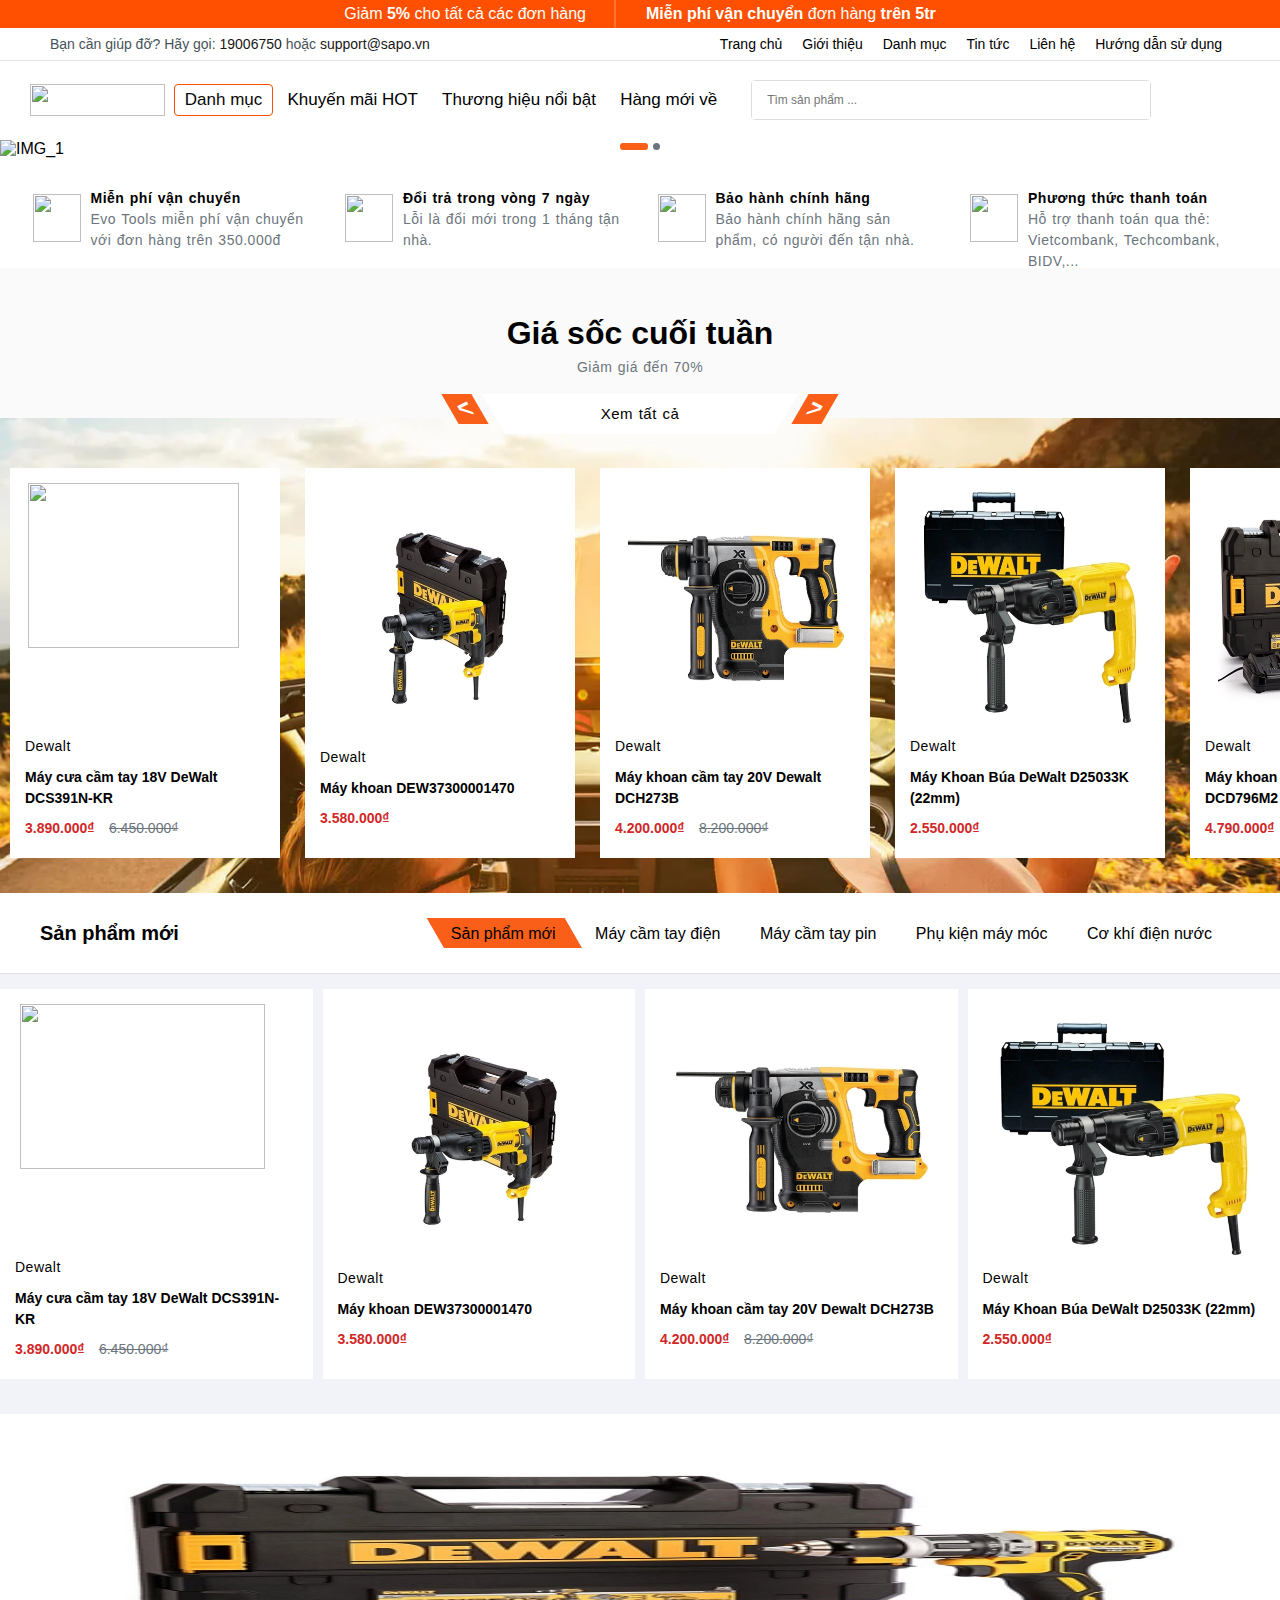
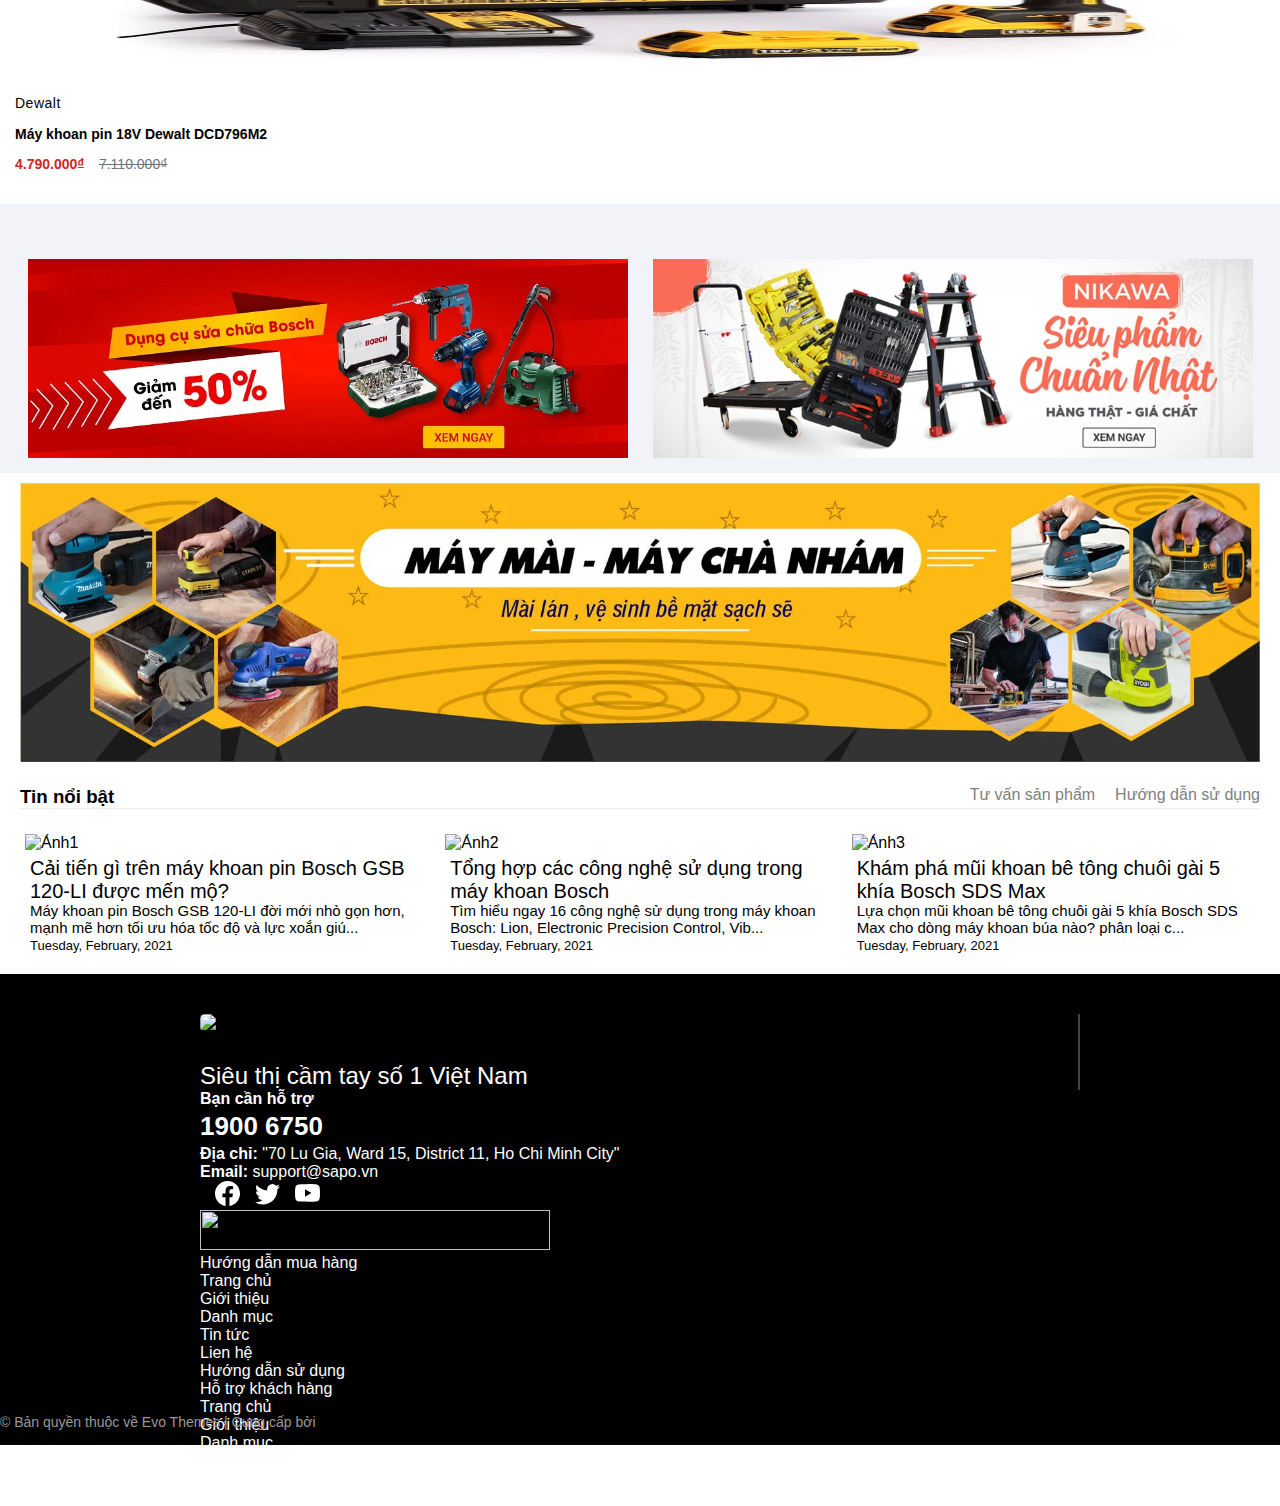
==== commit d53d1435: "27/07" ====
--- a/Home/index.html
+++ b/Home/index.html
@@ -5,8 +5,8 @@
     <meta name="viewport" content="width=device-width, initial-scale=1.0">
     <title>Document</title>
     <link rel="stylesheet" href="./styles.css">
-    <link rel="stylesheet" href="https://cdnjs.cloudflare.com/ajax/libs/font-awesome/6.4.0/css/all.min.css" integrity="sha512-iecdLmaskl7CVkqkXNQ/ZH/XLlvWZOJyj7Yy7tcenmpD1ypASozpmT/E0iPtmFIB46ZmdtAc9eNBvH0H/ZpiBw==" crossorigin="anonymous" referrerpolicy="no-referrer" />
-
+    <link rel="stylesheet" href="https://cdnjs.cloudflare.com/ajax/libs/font-awesome/6.4.0/css/all.min.css" integrity="sha512-iecdLmaskl7CVkqkXNQ/ZH/XLlvWZOJyj7Yy7tcenmpD1ypASozpmT/E0iPtmFIB46ZmdtAc9eNBvH0H/ZpiBw==" crossorigin="anonymous" referrerpolicy="no-referrer" />    
+    <link href="https://cdn.jsdelivr.net/npm/bootstrap@5.0.2/dist/css/bootstrap.min.css" rel="stylesheet" integrity="sha384-EVSTQN3/azprG1Anm3QDgpJLIm9Nao0Yz1ztcQTwFspd3yD65VohhpuuCOmLASjC" crossorigin="anonymous">
 </head>
 <body>
     <div class="header">
@@ -32,15 +32,15 @@
                 </div>
                 <div class="topbar-right">
                     <ul class="topbar-list">
-                        <a href="../Home/index.html" class="topbar-item" style="color: #FE5000">Trang chủ</a>
-                        <a class="topbar-item">Giới thiệu</a>
-                        <a class="topbar-item">Danh mục</a>
-                        <a class="topbar-item">Tin tức</a>
-                        <a class="topbar-item">Liên hệ</a>
-                        <a class="topbar-item">Hướng dẫn sử dụng</a>
+                        <li class="topbar-item" style="color: #FE5000"><a href="../Home/index.html">Trang chủ </a> </li>
+                        <li class="topbar-item"><a href="../Home/index.html">Giới thiệu</a></li>
+                        <li class="topbar-item"><a href="../Home/index.html">Danh mục</a></li>
+                        <li class="topbar-item"><a href="../Tin tức/privatenews.html">Tin tức</a></li>
+                        <li class="topbar-item"><a href="../Liên Hệ/index.html">Liên hệ</a></li>
+                        <li class="topbar-item"><a href="../Home/index.html">Hướng dẫn sử dụng</a></li> 
                     </ul>
                 </div>
-            </div>
+            </div> 
         </div>
 
         <div class="header__mid">
@@ -50,12 +50,135 @@
                 </div>
                 <div class="header__mid-menu">
                     <ul class="mid-list">
-                        <a class="mid-splitem">Danh mục</a>
-                        <a class="mid-item">Khuyến mãi HOT</a>
-                        <a class="mid-item">Thương hiệu nổi bật</a>
-                        <a class="mid-item">Hàng mới về</a>
+                        <li class="mid-splitem">
+                            <a href="" class="category__text">Danh mục</a>
+                            <div class="category__container">
+                                <ul class="category">
+                                    <!--------------------------------------------------------------List sản phẩm------------------------------------------------------------------------>
+                                    <li class="category__list"><a href="" class="category__list--level1">Sản phẩm mới</a></li>
+                                    <li class="category__list">
+                                        <a href="" class="category__list--level1">Máy cầm tay điện</a>
+                                        <ul>
+                                            <li><a href="">Máy khoan vặn vít</a></li>
+                                            <li><a href="">Máy mài góc cắt gạch</a></li>
+                                            <li><a href="">Máy cưa đĩa cưa xích</a></li>
+                                            <li><a href="">Máy khoan đục bê tông</a></li>
+                                            <li><a href="">Máy chà nhám đánh bóng</a></li>
+                                        </ul>
+                                    </li>
+                                    <li class="category__list">
+                                        <a href="" class="category__list--level1">Máy cầm tay pin</a>
+                                        <ul>             
+                                            <li><a href="">Máy khoan bin</a></li>
+                                            <li><a href="">Máy bắn vít pin</a></li>
+                                            <li><a href="">Máy bắn bù lon pin</a></li>
+                                            <li><a href="">Máy mài góc pin</a></li>
+                                            <li><a href="">Máy cưa lọng</a></li>
+                                        </ul>
+                                    </li>
+                                    <li class="category__list">
+                                        <a href="" class="category__list--level1">Phụ kiện máy móc</a>
+                                        <ul>
+                                            <li><a href="">Đĩa cắt nhôm gỗ</a></li>
+                                            <li><a href="">Đĩa mài cắt sắt</a></li>
+                                            <li><a href="">Mũi khoan gỗ</a></li>
+                                            <li><a href="">Mũi khoan kim loại</a></li>
+                                            <li><a href="">Mũi khoan tường</a></li>
+                                        </ul>
+                                    </li>
+                                    <li class="category__list">
+                                        <a href="" class="category__list--level1">Cơ khí điện nước</a>
+                                        <ul>                                  
+                                            <li><a href="">Cờ lê - Mỏ lết</a></li>
+                                            <li><a href="">Tua vít - Lục giác</a></li>
+                                            <li><a href="">Cần mở - Tuyp mở</a></li>
+                                            <li><a href="">Đồ sửa điện nước</a></li>
+                                            <li><a href="">Kìm - Kéo cơ khí</a></li>
+                                        </ul>
+                                    </li>
+                                    <li class="category__list">
+                                        <a href="" class="category__list--level1">Làm mộc làm vườn</a>
+                                        <ul>
+                                            <li><a href="">Cưa gỗ cầm tay</a></li>
+                                            <li><a href="">Bào gỗ cầm tay</a></li>
+                                            <li><a href="">Búa rìu cầm tay</a></li>
+                                            <li><a href="">Dụng cụ bonsai</a></li>
+                                            <li><a href="">Bình xịt - Vòi tưới</a></li>       
+                                        </ul>
+                                    </li>
+                                </ul>
+                                    <!------------------------------------------------------------------Sản phẩm nổi bật------------------------------------------------------------------------------------->
+                                <div class="product-list">
+                                    <div class="product-item">    
+                                        <div class="product-inf">
+                                            <div class="product-name"><a>Máy cưa cầm tay 18V DeWalt DCS391N-KR</a></div>
+                                            <div class="product-price">
+                                                <div class="product-new-price">3.890.000</div>
+                                                <div class="product-old-price">6.450.000</div>
+                                            </div>
+                                            <div class="product-more-details">
+                                                <a href="">Xem chi tiết</a>
+                                            </div>
+                                        </div>                                       
+                                        <div class="product-img"><img src="https://bizweb.dktcdn.net/thumb/1024x1024/100/418/839/products/f7b94e099a215a91f13b4db56c76c065.jpg?v=1615383647320" alt="" class="product_img-size"></div>
+                                    </div>
+                                    <div class="product-item">
+                                        <div class="product-inf">
+                                            <div class="product-name"><a href="">Máy khoan DEW37300001470</a></div>
+                                            <div class="product-price">
+                                                <div class="product-new-price">3.580.000</div>
+                                                <div class="product-old-price"></div>
+                                            </div>
+                                            <div class="product-more-details">
+                                                  <a href="">Xem chi tiết</a>
+                                            </div>
+                                        </div>
+                                        <div class="product-img"><img src="https://bizweb.dktcdn.net/thumb/1024x1024/100/418/839/products/2a3c3d5b1e80166ae6d1b1ec2744bf36.jpg?v=1615383533630" alt="" class="product_img-size"></div>
+                                    </div>
+                                    <div class="product-item">
+                                        <div class="product-inf">
+                                            <div class="product-name"><a href="">Máy khoan cầm tay 20V Dewalt DCH273B</a></div>
+                                            <div class="product-price">
+                                                <div class="product-new-price">4.200.000</div>
+                                                <div class="product-old-price">8.200.000</div>
+                                            </div>
+                                            <div class="product-more-details">
+                                                <a href="">Xem chi tiết</a>
+                                            </div>
+                                        </div>
+                                        <div class="product-img"><img src="https://bizweb.dktcdn.net/thumb/1024x1024/100/418/839/products/5b2c3c4487c73887def8c8ed1a8351ad.png?v=1615383381787" alt="" class="product_img-size"></div>
+                                    </div>
+                                </div>
+                                    <!-------------------------------------------------------------------------------Logo----------------------------------------------------------------------------------->
+                                <div class="brand__logo">
+                                    <div>
+                                        <a href=""><img src="https://bizweb.dktcdn.net/100/418/839/collections/bosh.jpg?v=1613550977477" alt=""></a>
+                                    </div>
+                                    <div>
+                                        <a href=""><img src="https://bizweb.dktcdn.net/100/418/839/collections/kachi.jpg?v=1613551082583" alt=""></a>
+                                    </div>
+                                    <div>
+                                        <a href=""><img src="https://bizweb.dktcdn.net/100/418/839/collections/tolsen.jpg?v=1613551168620" alt=""></a>
+                                    </div>
+                                    <div>
+                                        <a href=""><img src="https://bizweb.dktcdn.net/100/418/839/collections/wesco.jpg?v=1613551286690" alt=""></a>
+                                    </div>
+                                    <div>
+                                        <a href=""><img src="https://bizweb.dktcdn.net/100/418/839/collections/pigeon.jpg?v=1613551343300" alt=""></a>
+                                    </div>
+                                    <div>
+                                        <a href=""><img src="https://bizweb.dktcdn.net/100/418/839/collections/luxter.jpg?v=1613551394723" alt=""></a>
+                                    </div>
+                                </div>
+                            </div>
+                        </li>
+                        <!---------------------------------------------------------------------------------------------------------------------------------------------------------------------->
+                        <li class="mid-item"><a href="" class="item-text">Khuyến mãi HOT</a></li>
+                        <li class="mid-item"><a href="" class="item-text">Thương hiệu nổi bật</a></li>
+                        <li class="mid-item"><a href="" class="item-text">Hàng mới về</a></li>
                     </ul>
                 </div>
+                <!------------------------------------------------------------------------------------------------------------------------------------------------------------------------------------------------------->
                 <div class="header__mid-search">
                     <input type="text" class="header__search-input" placeholder="Tìm sản phẩm ...">
                     <i class=" search-logo fa-solid fa-magnifying-glass"></i>
@@ -73,198 +196,367 @@
                 </div>
             </div>
         </div>
-    </div>     
-    <div class="slide">
-        <img id="slide_img_1" class="slide_img" src="../Asset/Img/slider_1.png" alt="IMG_1">
-        <img id="slide_img_2" class="slide_img" src="../Asset/Img/slider_2.png" alt="IMG_2">
     </div>
-    <div class="slide_icon">
-        <div id="vuong" class="slide_chuyen"></div>
-        <div id="cham"  class="slide_chuyen"></div>
+    
+    <div>
+        <div class="slide">
+            <img id="slide_img_1" class="slide_img" src="../Asset/Img/slider_1.png" alt="IMG_1">
+            <img id="slide_img_2" class="slide_img" src="../Asset/Img/slider_2.png" alt="IMG_2">
+        </div>
+        <div class="slide_icon">
+            <div id="vuong" class="slide_chuyen"></div>
+            <div id="cham"  class="slide_chuyen"></div>
+        </div>
+        <div class="nd_1">
+            <div class="nd_1_1">
+                <img class="nd_1_1_img" src="../Asset/Img/feature_search_image_1.svg" alt="">
+                <div class="nd_1_1_t">
+                    <a class="nd_1_1_t1" href="./index.html">Miễn phí vận chuyển</a>
+                    <p class="nd_1_1_t2">Evo Tools miễn phí vận chuyển với đơn hàng trên 350.000đ</p>
+                </div>
+            </div>
+            <div class="nd_1_1">
+                <img class="nd_1_1_img" src="../Asset/Img/feature_search_image_2.svg" alt="">
+                <div class="nd_1_1_t">
+                    <a class="nd_1_1_t1" href="./index.html">Đổi trả trong vòng 7 ngày</a>
+                    <p class="nd_1_1_t2">Lỗi là đổi mới trong 1 tháng tận nhà.</p>
+                </div>
+            </div>
+            <div class="nd_1_1">
+                <img class="nd_1_1_img" src="../Asset/Img/feature_search_image_3.svg" alt="">
+                <div class="nd_1_1_t">
+                    <a class="nd_1_1_t1" href="./index.html">Bảo hành chính hãng</a>
+                    <p class="nd_1_1_t2">Bảo hành chính hãng sản phẩm, có người đến tận nhà.</p>
+                </div>
+            </div>
+            <div class="nd_1_1">
+                <img class="nd_1_1_img" src="../Asset/Img/feature_search_image_4.svg" alt="">
+                <div class="nd_1_1_t">
+                    <a class="nd_1_1_t1" href="./index.html">Phương thức thanh toán</a>
+                    <p class="nd_1_1_t2">Hỗ trợ thanh toán qua thẻ: Vietcombank, Techcombank, BIDV,...</p>
+                </div>
+            </div>
+        
+        </div>
+        <div class="nd_2">
+            <div class="nd_2_1" >
+                <a href="">Giá sốc cuối tuần</a>
+                <p>Giảm giá đến 70%</p>
+            </div>
+            <div class="nd_2_2" >
+                <div class="h_nd_2_2">
+                    <div id="canh1">&lt</div>
+                    <a class="nd_2_2_1" href="">Xem tất cả</a>
+                    <div id="canh">&gt</div>
+                </div>
+                
+                <div class="nd_2_2_item" >
+                    <div class="item" id="item_dau">
+                        <img class="it_img" src="../Asset/Img/f7b94e099a215a91f13b4db56c76c065.webp" alt="">
+                        <a class="it_tag"  href="./index.html">Dewalt</a>
+                        <a class="it_name">Máy cưa cầm tay 18V DeWalt DCS391N-KR</a>
+                        <div class="cost">
+                            <div>
+                                <p class="it_cost">3.890.000₫</p>
+                                <span class="it_cost_sale"> 6.450.000₫</span>
+                            </div>
+                            <i class="fa-solid fa-bag-shopping fa-lg"></i>
+                        </div>
+                    </div>
+                    <div class="item">
+                        <img class="it_img" src="../Asset/Img/2a3c3d5b1e80166ae6d1b1ec2744bf36.webp" alt="">
+                        <a class="it_tag"  href="./index.html">Dewalt</a>
+                        <a class="it_name">Máy khoan DEW37300001470</a>
+                        <div class="cost">
+                            <div>
+                                <p class="it_cost">3.580.000₫</p>
+                            </div>
+                            <i class="fa-solid fa-bag-shopping fa-lg"></i>
+                        </div>
+                    </div>
+                    <div class="item">
+                        <img class="it_img" src="../Asset/Img/5b2c3c4487c73887def8c8ed1a8351ad.webp" alt="">
+                        <a class="it_tag"  href="./index.html">Dewalt</a>
+                        <a class="it_name">Máy khoan cầm tay 20V Dewalt DCH273B</a>
+                        <div class="cost">
+                            <div>
+                                <p class="it_cost">4.200.000₫</p>
+                                <span class="it_cost_sale"> 8.200.000₫</span>
+                            </div>
+                            <i class="fa-solid fa-bag-shopping fa-lg"></i>
+                        </div>
+                    </div>
+                    <div class="item">
+                        <img class="it_img" src="../Asset/Img/1-u5463-d20170927-t091215-269856.webp" alt="">
+                        <a class="it_tag"  href="./index.html">Dewalt</a>
+                        <a class="it_name">Máy Khoan Búa DeWalt D25033K (22mm)</a>
+                        <div class="cost">
+                            <div>
+                                <p class="it_cost">2.550.000₫</p>
+                            </div>
+                            <i class="fa-solid fa-bag-shopping fa-lg"></i>
+                        </div>
+                    </div>
+                    <div class="item">
+                        <img class="it_img" src="../Asset/Img/f594d9bab6b5ac6e76441dd2e44d3e76.webp" alt="">
+                        <a class="it_tag"  href="./index.html">Dewalt</a>
+                        <a class="it_name">Máy khoan pin 18V Dewalt DCD796M2</a>
+                        <div class="cost">
+                            <div>
+                                <p class="it_cost">4.790.000₫</p>
+                                <span class="it_cost_sale"> 7.110.000₫</span>
+                            </div>
+                            <i class="fa-solid fa-bag-shopping fa-lg"></i>
+                        </div>
+                    </div>
+                    <div class="item">
+                        <img class="it_img" src="../Asset/Img/untitled-1-1-1.webp" alt="">
+                        <a class="it_tag"  href="./index.html">Tolsen</a>
+                        <a class="it_name">Thước Cuộn dây thép Tolsen 35012 7.5m</a>
+                        <div class="cost">
+                            <div>
+                                <p class="it_cost">90.000₫</p>
+                            </div>
+                            <i class="fa-solid fa-bag-shopping fa-lg"></i>
+                        </div>
+                    </div>
+                </div>
+            </div>
+        </div>
+        <div class="nd3">
+            <div class="nd3_1">
+                <h1>Sản phẩm mới</h1>
+                <div>
+                    <a id="nd3_tag_1" class="nd3_1_tag" href="./index.html">Sản phẩm mới</a>
+                    <a id="nd3_tag_2" class="nd3_1_tag" href="./index.html">Máy cầm tay điện</a>
+                    <a id="nd3_tag_3" class="nd3_1_tag" href="./index.html">Máy cầm tay pin</a>
+                    <a id="nd3_tag_4" class="nd3_1_tag" href="./index.html">Phụ kiện máy móc</a>
+                    <a id="nd3_tag_5" class="nd3_1_tag" href="./index.html">Cơ khí điện nước</a>
+                </div>
+            </div>
+            <div class="nd3_2">
+                <div class="nd_3_2_item" >
+                    <div class="item">
+                        <img class="it_img" src="../Asset/Img/f7b94e099a215a91f13b4db56c76c065.webp" alt="">
+                        <a class="it_tag"  href="./index.html">Dewalt</a>
+                        <a class="it_name">Máy cưa cầm tay 18V DeWalt DCS391N-KR</a>
+                        <div class="cost">
+                            <div>
+                                <p class="it_cost">3.890.000₫</p>
+                                <span class="it_cost_sale"> 6.450.000₫</span>
+                            </div>
+                            <i class="fa-solid fa-bag-shopping fa-lg"></i>
+                        </div>
+                    </div>
+                    <div class="item">
+                        <img class="it_img" src="../Asset/Img/2a3c3d5b1e80166ae6d1b1ec2744bf36.webp" alt="">
+                        <a class="it_tag"  href="./index.html">Dewalt</a>
+                        <a class="it_name">Máy khoan DEW37300001470</a>
+                        <div class="cost">
+                            <div>
+                                <p class="it_cost">3.580.000₫</p>
+                            </div>
+                            <i class="fa-solid fa-bag-shopping fa-lg"></i>
+                        </div>
+                    </div>
+                    <div class="item">
+                        <img class="it_img" src="../Asset/Img/5b2c3c4487c73887def8c8ed1a8351ad.webp" alt="">
+                        <a class="it_tag"  href="./index.html">Dewalt</a>
+                        <a class="it_name">Máy khoan cầm tay 20V Dewalt DCH273B</a>
+                        <div class="cost">
+                            <div>
+                                <p class="it_cost">4.200.000₫</p>
+                                <span class="it_cost_sale"> 8.200.000₫</span>
+                            </div>
+                            <i class="fa-solid fa-bag-shopping fa-lg"></i>
+                        </div>
+                    </div>
+                    <div class="item">
+                        <img class="it_img" src="../Asset/Img/1-u5463-d20170927-t091215-269856.webp" alt="">
+                        <a class="it_tag"  href="./index.html">Dewalt</a>
+                        <a class="it_name">Máy Khoan Búa DeWalt D25033K (22mm)</a>
+                        <div class="cost">
+                            <div>
+                                <p class="it_cost">2.550.000₫</p>
+                            </div>
+                            <i class="fa-solid fa-bag-shopping fa-lg"></i>
+                        </div>
+                    </div>
+                    <div class="item">
+                        <img class="it_img" src="../Asset/Img/f594d9bab6b5ac6e76441dd2e44d3e76.webp" alt="">
+                        <a class="it_tag"  href="./index.html">Dewalt</a>
+                        <a class="it_name">Máy khoan pin 18V Dewalt DCD796M2</a>
+                        <div class="cost">
+                            <div>
+                                <p class="it_cost">4.790.000₫</p>
+                                <span class="it_cost_sale"> 7.110.000₫</span>
+                            </div>
+                            <i class="fa-solid fa-bag-shopping fa-lg"></i>
+                        </div>
+                    </div>
+                </div>
+            </div>
+            <div class="nd3_3">
+                <img src="../Asset/Img/feature_banner_1.webp" alt="">
+                <img src="../Asset/Img/feature_banner_2.webp" alt="">
+            </div>
+        </div>
+        <div class="nd4">
+            <img src="../Asset/Img/feature_banner_0.webp" alt="">
+            <div class="h_nd4_1">
+                <h3>Tin nổi bật</h3>
+                <div>
+                    <p>Tư vấn sản phẩm</p>
+                    <p>Hướng dẫn sử dụng</p>
+                </div>
+            </div>
+            <div class="private-news">
+                <div class="tab">
+                    <div class="img">
+                        <a
+                            href="https://evo-tools.mysapo.net/cai-tien-gi-tren-may-khoan-pin-bosch-gsb-120-li-duoc-men-mo">
+                            <img src="https://bizweb.dktcdn.net/100/418/839/articles/may-khoan-bosch-gsb550-1.jpg?v=1613483734173"
+                                alt="Ảnh1" />
+                        </a>
+                    </div>
+                    <div class="tab-content">
+                        <a
+                            href="https://evo-tools.mysapo.net/cai-tien-gi-tren-may-khoan-pin-bosch-gsb-120-li-duoc-men-mo">Cải
+                            tiến gì trên máy khoan pin Bosch GSB 120-LI được mến mộ?</a>
+                        <p>Máy khoan pin Bosch GSB 120-LI đời mới nhỏ gọn hơn, mạnh mẽ hơn tối ưu hóa tốc độ và lực xoắn
+                            giú...</p>
+                        <span>Tuesday, February, 2021</span>
+                    </div>
+                </div>
+                <div class="tab">
+                    <div class="img">
+                        <a href="https://evo-tools.mysapo.net/tong-hop-cac-cong-nghe-su-dung-trong-may-khoan-bosch">
+                            <img src="https://bizweb.dktcdn.net/100/418/839/articles/cach-su-dung-may-khoan-bosch-dung-va-hieu-qua-nhat-5-6f03cacbef2d4b5a9d84ac2bbc12d396-grande.jpg?v=1613483644353"
+                                alt="Ảnh2" />
+                        </a>
+                    </div>
+                    <div class="tab-content">
+                        <a href="https://evo-tools.mysapo.net/tong-hop-cac-cong-nghe-su-dung-trong-may-khoan-bosch">Tổng
+                            hợp
+                            các công nghệ sử dụng trong máy khoan Bosch</a>
+                        <p>Tìm hiểu ngay 16 công nghệ sử dụng trong máy khoan Bosch: Lion, Electronic Precision Control,
+                            Vib...</p>
+                        <span>Tuesday, February, 2021</span>
+                    </div>
+                </div>
+                <div class="tab">
+                    <div class="img">
+                        <a
+                            href="https://evo-tools.mysapo.net/kham-pha-mui-khoan-be-tong-chuoi-gai-5-khia-bosch-sds-max">
+                            <img src="https://bizweb.dktcdn.net/100/418/839/articles/dsc00665kopie-0e553f21c46d4466afc62dcb8d9d2dda-grande.jpg?v=1613483577913"
+                                alt="Ảnh3" />
+                        </a>
+                    </div>
+                    <div class="tab-content">
+                        <a
+                            href="https://evo-tools.mysapo.net/kham-pha-mui-khoan-be-tong-chuoi-gai-5-khia-bosch-sds-max">Khám
+                            phá mũi khoan bê tông chuôi gài 5 khía Bosch SDS Max</a>
+                        <p>Lựa chọn mũi khoan bê tông chuôi gài 5 khía Bosch SDS Max cho dòng máy khoan búa nào? phân
+                            loại
+                            c...</p>
+                        <span>Tuesday, February, 2021</span>
+                    </div>
+                </div>
+        </div>
+        </div>
     </div>
-    <div class="nd_1">
-        <div class="nd_1_1">
-            <img class="nd_1_1_img" src="../Asset/Img/feature_search_image_1.svg" alt="">
-            <div class="nd_1_1_t">
-                <a class="nd_1_1_t1" href="./index.html">Miễn phí vận chuyển</a>
-                <p class="nd_1_1_t2">Evo Tools miễn phí vận chuyển với đơn hàng trên 350.000đ</p>
-            </div>
-        </div>
-        <div class="nd_1_1">
-            <img class="nd_1_1_img" src="../Asset/Img/feature_search_image_2.svg" alt="">
-            <div class="nd_1_1_t">
-                <a class="nd_1_1_t1" href="./index.html">Đổi trả trong vòng 7 ngày</a>
-                <p class="nd_1_1_t2">Lỗi là đổi mới trong 1 tháng tận nhà.</p>
-            </div>
-        </div>
-        <div class="nd_1_1">
-            <img class="nd_1_1_img" src="../Asset/Img/feature_search_image_3.svg" alt="">
-            <div class="nd_1_1_t">
-                <a class="nd_1_1_t1" href="./index.html">Bảo hành chính hãng</a>
-                <p class="nd_1_1_t2">Bảo hành chính hãng sản phẩm, có người đến tận nhà.</p>
-            </div>
-        </div>
-        <div class="nd_1_1">
-            <img class="nd_1_1_img" src="../Asset/Img/feature_search_image_4.svg" alt="">
-            <div class="nd_1_1_t">
-                <a class="nd_1_1_t1" href="./index.html">Phương thức thanh toán</a>
-                <p class="nd_1_1_t2">Hỗ trợ thanh toán qua thẻ: Vietcombank, Techcombank, BIDV,...</p>
-            </div>
-        </div>
-    
-    </div>
-    <div class="nd_2">
-        <div class="nd_2_1" >
-            <a href="">Giá sốc cuối tuần</a>
-            <p>Giảm giá đến 70%</p>
-        </div>
-        <div class="nd_2_2" >
-            <div class="h_nd_2_2">
-                <div class="canh1">&lt</div>
-                <a class="nd_2_2_1" href="">Xem tất cả</a>
-                <div class="canh">&gt</div>
-            </div>
-            
-            <div class="nd_2_2_item" >
-                <div class="item">
-                    <img class="it_img" src="../Asset/Img/f7b94e099a215a91f13b4db56c76c065.webp" alt="">
-                    <a class="it_tag"  href="./index.html">Dewalt</a>
-                    <a class="it_name">Máy cưa cầm tay 18V DeWalt DCS391N-KR</a>
-                    <div class="cost">
-                        <div>
-                            <p class="it_cost">3.890.000₫</p>
-                            <span class="it_cost_sale"> 6.450.000₫</span>
-                        </div>
-                        <i class="fa-solid fa-bag-shopping fa-lg"></i>
-                    </div>
-                </div>
-                <div class="item">
-                    <img class="it_img" src="../Asset/Img/2a3c3d5b1e80166ae6d1b1ec2744bf36.webp" alt="">
-                    <a class="it_tag"  href="./index.html">Dewalt</a>
-                    <a class="it_name">Máy khoan DEW37300001470</a>
-                    <div class="cost">
-                        <div>
-                            <p class="it_cost">3.580.000₫</p>
-                        </div>
-                        <i class="fa-solid fa-bag-shopping fa-lg"></i>
-                    </div>
-                </div>
-                <div class="item">
-                    <img class="it_img" src="../Asset/Img/5b2c3c4487c73887def8c8ed1a8351ad.webp" alt="">
-                    <a class="it_tag"  href="./index.html">Dewalt</a>
-                    <a class="it_name">Máy khoan cầm tay 20V Dewalt DCH273B</a>
-                    <div class="cost">
-                        <div>
-                            <p class="it_cost">4.200.000₫</p>
-                            <span class="it_cost_sale"> 8.200.000₫</span>
-                        </div>
-                        <i class="fa-solid fa-bag-shopping fa-lg"></i>
-                    </div>
-                </div>
-                <div class="item">
-                    <img class="it_img" src="../Asset/Img/1-u5463-d20170927-t091215-269856.webp" alt="">
-                    <a class="it_tag"  href="./index.html">Dewalt</a>
-                    <a class="it_name">Máy Khoan Búa DeWalt D25033K (22mm)</a>
-                    <div class="cost">
-                        <div>
-                            <p class="it_cost">2.550.000₫</p>
-                        </div>
-                        <i class="fa-solid fa-bag-shopping fa-lg"></i>
-                    </div>
-                </div>
-                <div class="item">
-                    <img class="it_img" src="../Asset/Img/f594d9bab6b5ac6e76441dd2e44d3e76.webp" alt="">
-                    <a class="it_tag"  href="./index.html">Dewalt</a>
-                    <a class="it_name">Máy khoan pin 18V Dewalt DCD796M2</a>
-                    <div class="cost">
-                        <div>
-                            <p class="it_cost">4.790.000₫</p>
-                            <span class="it_cost_sale"> 7.110.000₫</span>
-                        </div>
-                        <i class="fa-solid fa-bag-shopping fa-lg"></i>
-                    </div>
-                </div>
-            </div>
-        </div>
-    </div>
-    <div class="nd3">
-        <div class="nd3_1">
-            <h1>Sản phẩm mới</h1>
-            <div>
-                <a id="nd3_tag_1" class="nd3_1_tag" href="./index.html">Sản phẩm mới</a>
-                <a id="nd3_tag_2" class="nd3_1_tag" href="./index.html">Máy cầm tay điện</a>
-                <a id="nd3_tag_3" class="nd3_1_tag" href="./index.html">Máy cầm tay pin</a>
-                <a id="nd3_tag_4" class="nd3_1_tag" href="./index.html">Phụ kiện máy móc</a>
-                <a id="nd3_tag_5" class="nd3_1_tag" href="./index.html">Cơ khí điện nước</a>
-            </div>
-        </div>
-        <div class="nd3_2">
-            <div class="nd_3_2_item" >
-                <div class="item">
-                    <img class="it_img" src="../Asset/Img/f7b94e099a215a91f13b4db56c76c065.webp" alt="">
-                    <a class="it_tag"  href="./index.html">Dewalt</a>
-                    <a class="it_name">Máy cưa cầm tay 18V DeWalt DCS391N-KR</a>
-                    <div class="cost">
-                        <div>
-                            <p class="it_cost">3.890.000₫</p>
-                            <span class="it_cost_sale"> 6.450.000₫</span>
-                        </div>
-                        <i class="fa-solid fa-bag-shopping fa-lg"></i>
-                    </div>
-                </div>
-                <div class="item">
-                    <img class="it_img" src="../Asset/Img/2a3c3d5b1e80166ae6d1b1ec2744bf36.webp" alt="">
-                    <a class="it_tag"  href="./index.html">Dewalt</a>
-                    <a class="it_name">Máy khoan DEW37300001470</a>
-                    <div class="cost">
-                        <div>
-                            <p class="it_cost">3.580.000₫</p>
-                        </div>
-                        <i class="fa-solid fa-bag-shopping fa-lg"></i>
-                    </div>
-                </div>
-                <div class="item">
-                    <img class="it_img" src="../Asset/Img/5b2c3c4487c73887def8c8ed1a8351ad.webp" alt="">
-                    <a class="it_tag"  href="./index.html">Dewalt</a>
-                    <a class="it_name">Máy khoan cầm tay 20V Dewalt DCH273B</a>
-                    <div class="cost">
-                        <div>
-                            <p class="it_cost">4.200.000₫</p>
-                            <span class="it_cost_sale"> 8.200.000₫</span>
-                        </div>
-                        <i class="fa-solid fa-bag-shopping fa-lg"></i>
-                    </div>
-                </div>
-                <div class="item">
-                    <img class="it_img" src="../Asset/Img/1-u5463-d20170927-t091215-269856.webp" alt="">
-                    <a class="it_tag"  href="./index.html">Dewalt</a>
-                    <a class="it_name">Máy Khoan Búa DeWalt D25033K (22mm)</a>
-                    <div class="cost">
-                        <div>
-                            <p class="it_cost">2.550.000₫</p>
-                        </div>
-                        <i class="fa-solid fa-bag-shopping fa-lg"></i>
-                    </div>
-                </div>
-                <div class="item">
-                    <img class="it_img" src="../Asset/Img/f594d9bab6b5ac6e76441dd2e44d3e76.webp" alt="">
-                    <a class="it_tag"  href="./index.html">Dewalt</a>
-                    <a class="it_name">Máy khoan pin 18V Dewalt DCD796M2</a>
-                    <div class="cost">
-                        <div>
-                            <p class="it_cost">4.790.000₫</p>
-                            <span class="it_cost_sale"> 7.110.000₫</span>
-                        </div>
-                        <i class="fa-solid fa-bag-shopping fa-lg"></i>
-                    </div>
-                </div>
-            </div>
-        </div>
-        <div class="nd3_3">
-            <img src="../Asset/Img/feature_banner_1.webp" alt="">
-            <img src="../Asset/Img/feature_banner_2.webp" alt="">
-        </div>
-    </div>
+    <footer class="w-100 py-4 flex-shrink-0">
+        <div class="container_footer">
+            <div class="row">
+                <div class="col-lg-7">
+                    <div class="row">
+                        <div class="col-sm-6 col-lg-6 col-12 footer_logo">
+                            <a href="" class="logo" title="Evo Tools">
+                                <img  class="img_logo" src="../Asset/Img/logo-footer.webp" alt="EvoTool">
+                            </a>
+                            <h2 class="slogan_footer">Siêu thị cầm tay số 1 Việt Nam</h2>
+                        </div>
+                        <div class="col-sm-6 col-lg-6 col-12 ">
+                            <p><strong>
+                                Bạn cần hỗ trợ </strong></p>
+                            <p class="footer__tel"> 1900 6750 </p>
+                            
+                            <p class="footer__add">
+                                <strong>Địa chỉ:</strong>
+                                "70 Lu Gia, Ward 15, District 11, Ho Chi Minh City"
+                            </p>
+                            <p class="footer__email">
+                                 <strong> Email:</strong>
+                                 support@sapo.vn
+                            </p>
+                            <div class="social">
+                                <p href="" title="Theo dõi tôi trên Facebook">
+                                    <svg xmlns="http://www.w3.org/2000/svg" width="25px" height="25px" fill="currentColor" class="bi bi-facebook" viewBox="0 0 16 16">
+                                        <path d="M16 8.049c0-4.446-3.582-8.05-8-8.05C3.58 0-.002 3.603-.002 8.05c0 4.017 2.926 7.347 6.75 7.951v-5.625h-2.03V8.05H6.75V6.275c0-2.017 1.195-3.131 3.022-3.131.876 0 1.791.157 1.791.157v1.98h-1.009c-.993 0-1.303.621-1.303 1.258v1.51h2.218l-.354 2.326H9.25V16c3.824-.604 6.75-3.934 6.75-7.951z"/>
+                                      </svg>
+                                </p>
+                                <p href="" title="Theo dõi tôi trên Twitter">
+                                    <svg xmlns="http://www.w3.org/2000/svg" width="25px" height="25px" fill="currentColor" class="bi bi-twitter" viewBox="0 0 16 16">
+                                        <path d="M5.026 15c6.038 0 9.341-5.003 9.341-9.334 0-.14 0-.282-.006-.422A6.685 6.685 0 0 0 16 3.542a6.658 6.658 0 0 1-1.889.518 3.301 3.301 0 0 0 1.447-1.817 6.533 6.533 0 0 1-2.087.793A3.286 3.286 0 0 0 7.875 6.03a9.325 9.325 0 0 1-6.767-3.429 3.289 3.289 0 0 0 1.018 4.382A3.323 3.323 0 0 1 .64 6.575v.045a3.288 3.288 0 0 0 2.632 3.218 3.203 3.203 0 0 1-.865.115 3.23 3.23 0 0 1-.614-.057 3.283 3.283 0 0 0 3.067 2.277A6.588 6.588 0 0 1 .78 13.58a6.32 6.32 0 0 1-.78-.045A9.344 9.344 0 0 0 5.026 15z"/>
+                                      </svg>
+                                </p>
+                                <p href="" title="Theo dõi tôi trên Youtube">
+                                    <svg xmlns="http://www.w3.org/2000/svg" width="25px" height="25px" fill="currentColor" class="bi bi-youtube" viewBox="0 0 16 16">
+                                        <path d="M8.051 1.999h.089c.822.003 4.987.033 6.11.335a2.01 2.01 0 0 1 1.415 1.42c.101.38.172.883.22 1.402l.01.104.022.26.008.104c.065.914.073 1.77.074 1.957v.075c-.001.194-.01 1.108-.082 2.06l-.008.105-.009.104c-.05.572-.124 1.14-.235 1.558a2.007 2.007 0 0 1-1.415 1.42c-1.16.312-5.569.334-6.18.335h-.142c-.309 0-1.587-.006-2.927-.052l-.17-.006-.087-.004-.171-.007-.171-.007c-1.11-.049-2.167-.128-2.654-.26a2.007 2.007 0 0 1-1.415-1.419c-.111-.417-.185-.986-.235-1.558L.09 9.82l-.008-.104A31.4 31.4 0 0 1 0 7.68v-.123c.002-.215.01-.958.064-1.778l.007-.103.003-.052.008-.104.022-.26.01-.104c.048-.519.119-1.023.22-1.402a2.007 2.007 0 0 1 1.415-1.42c.487-.13 1.544-.21 2.654-.26l.17-.007.172-.006.086-.003.171-.007A99.788 99.788 0 0 1 7.858 2h.193zM6.4 5.209v4.818l4.157-2.408L6.4 5.209z"/>
+                                      </svg>
+                                </p>
+                            </div>
+                            <div class="pay">
+                                <img src="../Asset/Img/payment_1.webp" width="350" height="40"  alt="">
+                            </div>
+                        </div>
+                    </div>
+                </div>
+                <div class="col-lg-5">
+                    <div class="row">
+                        <div class="col-sm-6 col-lg-6 col-6">
+                            <p class="footer__title">
+                                Hướng dẫn mua hàng
+                            </p>
+                            <div class="footer__menu">
+                                <div class="item_link">Trang chủ</div>
+                                <div class="item_link">Giới thiệu</div>
+                                <div class="item_link">Danh mục</div>
+                                <div class="item_link">Tin tức</div>
+                                <div class="item_link">Lien hệ</div>
+                                <div class="item_link">Hướng dẫn sử dụng</div>
+                            </div>
+                        </div>
+                        <div class="col-sm-6 col-lg-6 col-6">
+                            <p class="footer__title">
+                                Hỗ trợ khách hàng
+                            </p>
+                            <div class="footer__menu">
+                                <div class="item_link">Trang chủ</div>
+                                <div class="item_link">Giới thiệu</div>
+                                <div class="item_link">Danh mục</div>
+                                <div class="item_link">Tin tức</div>
+                                <div class="item_link">Lien hệ</div>
+                                <div class="item_link">Hướng dẫn sử dụng</div>
+                            </div>
+                        </div>
+                    </div>
+                </div>
+            </div>
+        </div>
+        <div class="copyright text-center">
+            © Bản quyền thuộc về Evo Themes 
+            <span>|</span>
+            Cung cấp bởi 
+            <a class="copy" href="https://www.sapo.vn/?utm_campaign=cpn:kho_theme-plm:footer&utm_source=Tu_nhien&utm_medium=referral&utm_content=fm:text_link-km:-sz:&utm_term=&campaign=kho_theme-sapo">
+                Sapo
+            </a>
+            <div class="back_to_top">
+                <i class="fa-solid fa-arrow-up-from-bracket" ></i>
+            </div>
+        </div>
+          
+    </footer>
     <script src="./app.js"></script>
 </body>
 </html>--- a/Home/styles.css
+++ b/Home/styles.css
@@ -4,17 +4,25 @@
     margin: 0;
     font-family: 'Mulish', sans-serif;
 }
+
+.category__text{
+    color: rgb(9, 9, 9)!important;
+    text-decoration: none !important;
+}
+.category__text:hover,a:focus {
+    color: white !important;
+    text-decoration: underline !important;
+}
+
 a{
-    color: black;
-    text-decoration: none;
+    color: black !important;
+    text-decoration: none !important;
 }
 a:hover,a:focus {
-    color: rgb(254, 80, 0);
-    text-decoration: underline;
-}
-.topbar-item{
-    cursor: pointer;
-}
+    color: rgb(254, 80, 0) !important;
+    text-decoration: underline !important;
+}
+
 /* .header{
     background-color: rgb(255, 255, 255);
     box-sizing: border-box;
@@ -29,6 +37,8 @@
     background-color: #fff;
     font-family: 'Mulish', sans-serif
 }
+
+/* thông báo */
 .notice{
     background-color: #fe5000;
     display: flex;
@@ -55,20 +65,7 @@
     opacity: .2
 }
 
-@media (max-width: 480px){
-    .notice{
-        padding: 0 15px;
-        font-size: 15px;
-    }
-    .notice-item {
-        padding-top:5px;
-        padding-bottom: 5px
-    }
-    .notice-itemlist {
-        padding:0
-    }
-}
-
+/*topbar*/
 .header__topbar{
     box-shadow: 0 1px rgb(0 , 0, 0, 0.1);
     font-size: 14px;
@@ -78,6 +75,7 @@
     display: flex;
     justify-content: space-between;
     align-items: center;
+    flex-wrap: wrap;
     margin: 0 50px;
 }
 .topbar-left{
@@ -96,10 +94,7 @@
     margin: 8px;
 }
 
-/* .header__mid{
-    display: flex;
-    justify-content: space-between;
-} */
+/*header mid */
 .header__mid{
     font-size: 15px;
     font-weight: 700px;
@@ -107,12 +102,14 @@
 .header__mid-container{
     display: flex;
     justify-content: space-between;
+    flex-wrap: wrap;
     margin: 0 20px;
     padding: 20px 10px;
 }
 .header__mid-logo{
     display: flex;
     justify-content: flex-start;
+    flex-wrap: wrap;
     align-items: center;
 }
 .img-evotools{
@@ -122,21 +119,36 @@
 .header__mid-menu{
     display: flex;
     align-items: center;
+    flex-wrap: wrap;
+    z-index: 3;
+    background-color: white;
 }
 .mid-splitem{
     display: inline-block;
+    flex-wrap: wrap;
     padding: 5px 10px;
     border: 1px solid #fe5000;
     border-radius: 4px;
     color: #fe5000;
 }
+.category__text{
+    color: #fe5000;
+    font-size: 17px;
+}
 .mid-item{
     display: inline-block;
     padding: 5px 10px;
+    font-weight: 500;
+}
+.item-text{
+    font-size: 17px;
+}
+.mid-item:hover a.item-text{
+    text-decoration: none;
 }
 .header__mid-search{
     display: flex;
-    width: 500px;
+    width: 400px;
     height: 40px;
     justify-content: space-between;
     align-items: center;
@@ -165,100 +177,226 @@
 .item-icon{
     font-size: 2rem;
 }
-/* .header__topbar{
-    width: 100%;
-    height: 36px;
-    box-shadow: 0 1px rgb(0 , 0, 0, 0.1);
-} */
-/* .header__topbar-item{
-    display: flex;
-    background-color: #fe5000;
+
+/*category*/
+.category__container{
+    width: 100%;
+    position: absolute;
+    top: 140px;
+    width: 100%;
+    left: 0;
+    border-top: 1px solid rgb(0, 0, 0, 0.1);
+    border-bottom: 1px solid rgb(0, 0, 0, 0.1);
+    display: none;
+    background-color: white;
+    z-index: 3;
+}
+.category{
+    display: flex;
     justify-content: space-between;
-    align-items: center;
-} */
-/* }
-.notice{
-    background-color: rgb(254, 80, 0);
-    width: 100%;
-    height: 30px;
-    display: flex;
-    justify-content: center;
-    padding: 0 30px;
-    line-height: 20px;
-    font-weight: 400px;
-
-}
-.notice-item{
-    display: flex;
-    justify-content: center;
-    grid-column-gap: 60px;
-    align-items: center;
-    position: absolute;
-    padding: 0 10px;
-}
-.notice-item--voucher{
-    box-sizing: border-box;
+    flex-wrap: wrap;
+    background-color: white;
+    z-index: 3;
+} 
+.category__list{
+    margin: 15px 50px;
+    padding: 10px 20px;
     display: block;
-    padding: 5px 0;
-    position: relative;
-    color: rgb(255, 255, 255);
-    font-family: Mulish, sans-serif;
-    font-size: 16px;
-    font-weight: 400;
-    line-height: 20px;
-    text-align: left;
-}
-.notice-item--freeship{
-    box-sizing: border-box;
+    line-height: 30px;
+    background-color: white;
+    z-index: 3;
+}
+.category__list--level1{
+    color: #222 !important;
+    font-weight: 700;
+    margin-bottom: 10px;
+    font-size: 15px;
+    padding: 0;
+    background-color: white;
+    z-index: 3;
+}
+.category__list--level1 ul li a:hover{
+    text-decoration: none !important;
+}
+.header__mid .header__mid-container .header__mid-menu .mid-list .mid-splitem .category__container .category .category__list ul li {
+    list-style: none;
+}
+
+/*products */
+.product-list{
+    width: 100%;
+    margin: 20px 50px 0 50px;
+    border-top: 1px solid #e6e6e6;
+    padding-top: 20px;
+    padding-left: 20px;
+    padding-right: 20px;
+    display: flex;
+    justify-content: space-between;
+    flex-wrap: wrap;
+    background-color: white;
+    z-index: 3;
+}
+.product-item{
+    display: flex;
+    padding: 20px;
+    border: 1px solid #e6e6e6;
+}
+.product-inf{
+    line-height: 30px;
+}
+.product-price{
+    display: flex;
+    gap: 15px;
+}
+.product-new-price{
+    color: rgb(188, 9, 9);
+}
+.product-old-price{
+    text-decoration: line-through;
+    color: rgb(188, 9, 9);
+}
+.product-img{
+    margin-left: 10px;
+}
+.product_img-size{
+    width: 150px;
+    height: 150px;
+}
+.brand__logo{
+    width: 100%;
+    margin-left: 50px;
+    margin-right: 50px;
+    border-top: 1px solid #e6e6e6;
+    padding-top: 20px;
+    margin-top: 20px;   
+    display: flex;
+    justify-content: space-around;
+    flex-wrap: wrap;
+    gap: 7px
+}
+.mid-splitem:hover{
+    background-color: #fe5000 !important;
+}
+.mid-splitem a:hover{
+    text-decoration: none;
+}
+.mid-splitem:hover .category__container{
     display: block;
-    padding: 5px 0;
-    position: relative;
-    color: rgb(255, 255, 255);
-    font-family: Mulish, sans-serif;
-    font-size: 16px;
-    font-weight: 400;
-    line-height: 20px;
-    text-align: left;
-}
-.notice-item--separate{
-    content: "";
-    display: block;
-    position: absolute;
-    border: 1px solid white;
-    width: 1px;
-    height: 30px;
-    background-color: white;
-    right: 10px;
-}
-.header__topbar{
-    width: 100%;
-    height: 36px;
-    display: block;
-    box-shadow: 0 1px rgb(0 , 0, 0, 0.1);
-}
-.thongtin{
-    background-color: aqua;
-    display: block;
-    width: 100%;
-    padding: 0 10px;
-    margin: 0 auto;
-}
-.lienhe{
-    display: flex;
-    padding: 6px 0;
-}
-.menu{
-    background-color: brown;
-    display: flex;
-    float: right;
-    padding-left: 15px;
-}
-.box3{
-    background-color: green;
-    width: 100%;
-    height: 80px;
-    display: flex;
-} */
+}
+.mid-splitem:hover a.category__text{
+    color: #fff;
+}
+/*responsive*/
+@media (max-width: 425px){
+    .header{
+        width: 100% !important;
+    }
+    .notice{
+        padding: 0 15px;
+        font-size: 15px;
+    }
+    .notice-itemlist {
+        padding:5px;
+        flex-basis: 50%;
+    }
+    .topbar{
+        margin: 20px;
+        gap: 7px;
+    }
+    .topbar-left{
+        display: block;
+        padding: 50px auto;
+    }
+    .topbar-right{
+        display: block;
+        padding: 5px auto;
+    }
+    .header__mid-logo{
+        display: block;
+        margin: 5px;
+    }
+    .header__mid-menu{
+        display: block;
+        margin: 5px;
+    }
+    .header__mid-search{
+        margin: 5px;
+    }   
+    .header__mid-fill{
+        display: block;
+        margin: 5px;
+    }
+}
+@media (min-width: 425px) and (max-width: 768px){
+    .header{
+        width: 100% !important;
+    }
+    .notice{
+        padding: 0 15px;
+        font-size: 15px;
+    }
+    .topbar{
+        margin: 20px;
+        gap: 7px;
+    }
+    .topbar-left{
+        display: block;
+        margin: 10px;
+        padding: 10px auto;
+    }
+    .topbar-right{
+        display: block;
+        padding: 10px auto;
+    }
+    .header__mid-logo{
+        display: block;
+        margin: 10px;
+    }
+    .header__mid-menu{
+        display: block;
+        margin: 10px;
+    }
+    .header__mid-search{
+        margin: 10px;
+    }   
+    .header__mid-fill{
+        display: block;
+        margin: 10px;
+    }
+}
+@media (min-width: 768px) and (max-width: 1024px){
+    .header{
+        width: 100% !important;
+    }
+    .notice{
+        padding: 0 15px;
+        font-size: 15px;
+    }
+    .topbar{
+        margin: 5px;
+        gap: 7px;
+    }
+    .topbar-left{
+        margin: 5px;
+        padding: 10px auto;
+    }
+    .topbar-right{
+        margin: 5px;
+        padding: 10px auto;
+    }
+    .header__mid-logo{
+        margin: 10px;
+    }
+    .header__mid-menu{
+        margin: 10px;
+    }
+    .header__mid-search{
+        margin: 10px;
+    }   
+    .header__mid-fill{
+        margin: 10px;
+    }
+}
 .slide{
     width: 100%;
     overflow: hidden; 
@@ -454,7 +592,7 @@
     transform: skew(30deg);
     z-index: -1;
 }
-.canh{
+#canh{
     background-color: #f95f18;
     transform: skew(-30deg);
     height: 30px;
@@ -463,8 +601,9 @@
     font-size: 24px;
     font-weight:600;
     text-align: center;
-}
-.canh1{
+    cursor: pointer;
+}
+#canh1{
     background-color: #f95f18;
     transform: skew(30deg);
     height: 30px;
@@ -473,6 +612,7 @@
     font-size: 24px;
     font-weight:600;
     text-align: center;
+    cursor: pointer;
 }
 a{
     text-decoration: none;
@@ -483,8 +623,8 @@
     text-decoration-line:underline;
 }
 .item{
+    flex: 1 0 270px;
     padding: 5px;
-    width: 270px;
     height: 390px;
     margin-bottom: 25px;
     display: flex;
@@ -551,10 +691,12 @@
     color: #fe793b;
 }
 .nd_2_2_item{
-    display: flex;
-    gap:10px;
-    flex-wrap: wrap;
-    justify-content: center;
+    padding: 10px 10px 10px 10px;
+    width: 100%;
+    display: flex;
+    gap:25px;
+    overflow: hidden;
+    justify-content: flex-start;
 }
 .nd3{
     z-index: 1;
@@ -633,4 +775,151 @@
 }
 .nd3 img:hover{
     opacity: 0.8;
+}
+.nd4{
+    width: 100%;
+    padding: 10px 20px 10px 20px;
+}
+.nd4 img{
+    width: 100%;
+}
+.h_nd4_1{
+    margin-top: 20px;
+    display: flex;
+    justify-content: space-between;
+    border-bottom: #eceded 0.5px solid;
+}
+.h_nd4_1 div{
+    color: gray;
+    display: flex;
+    gap: 20px;
+}
+.h_nd4_1 div p:hover{
+    color:#f95f18;
+}
+.private-news {
+    margin-top: 20px;
+    width: 100%;
+    gap: 10px;
+    display: flex;
+    justify-content: center;
+}
+
+/* .category {
+    background-color: aquamarine;
+} */
+
+.tab {
+    padding: 5px; 
+}
+
+
+.img img {
+    width: 400px;
+    height: 270px;
+}
+
+.tab-content {
+    padding: 5px;
+}
+
+.tab-content a {
+    display: inline-block;
+    height: 40px;
+    font-size: 20px;
+    text-decoration: none;
+    color: black;
+
+}
+
+.tab-content p {
+    font-size: 15px;
+}
+
+.tab-content span {
+    font-size: 13px;
+    color: black;
+}
+
+
+footer {
+    position: relative;
+    bottom: 0;
+    width: 100%;
+    height: 410px;
+    color: white;
+}
+.container_footer {
+    height: 100%;
+    background-color: black;
+    padding: 40px 200px;
+}
+.footer_logo {
+    border-right: 2px solid #444;
+}
+.img_logo{
+    width: 200px;
+     height: 57px;
+     border-radius: 5px
+}
+
+.slogan_footer{
+    font-weight: 400;
+    font-family: 'Segoe UI', Tahoma, Geneva, Verdana, sans-serif;
+    margin-top: 30px;
+}
+.social{
+    display: flex;
+} 
+.social p{
+    color: white;
+    margin-left: 15px;
+    
+}
+.social p:hover{
+    color: red;
+}
+.item_link:hover {
+    cursor: pointer;
+    text-decoration: underline;
+    color: red;
+}
+.footer__tel{
+    display: block;
+    color: #fff;
+     padding: 3px 0;
+    font-size: 26px;
+    font-weight: 700;
+    cursor: pointer;
+}
+
+.footer__tel:hover{
+    color: red;
+}
+.copyright{
+    background-color: black;
+    padding: 15px 0;
+    font-size: 14px;
+    color: #999;
+    padding-top: 30px;
+}
+.back_to_top{
+    width: 50px;
+    height: 50px;
+    background: tomato;
+    color: #fff;
+    display: none;
+    justify-content: center;
+    align-items: center;
+    position: fixed;
+    bottom: 40px;
+    right: 20px;
+    border-radius: 10px;
+}
+.copy{
+    font-size: 14px;
+    color: #999;
+}
+.copy:hover{
+    color: red;
 }